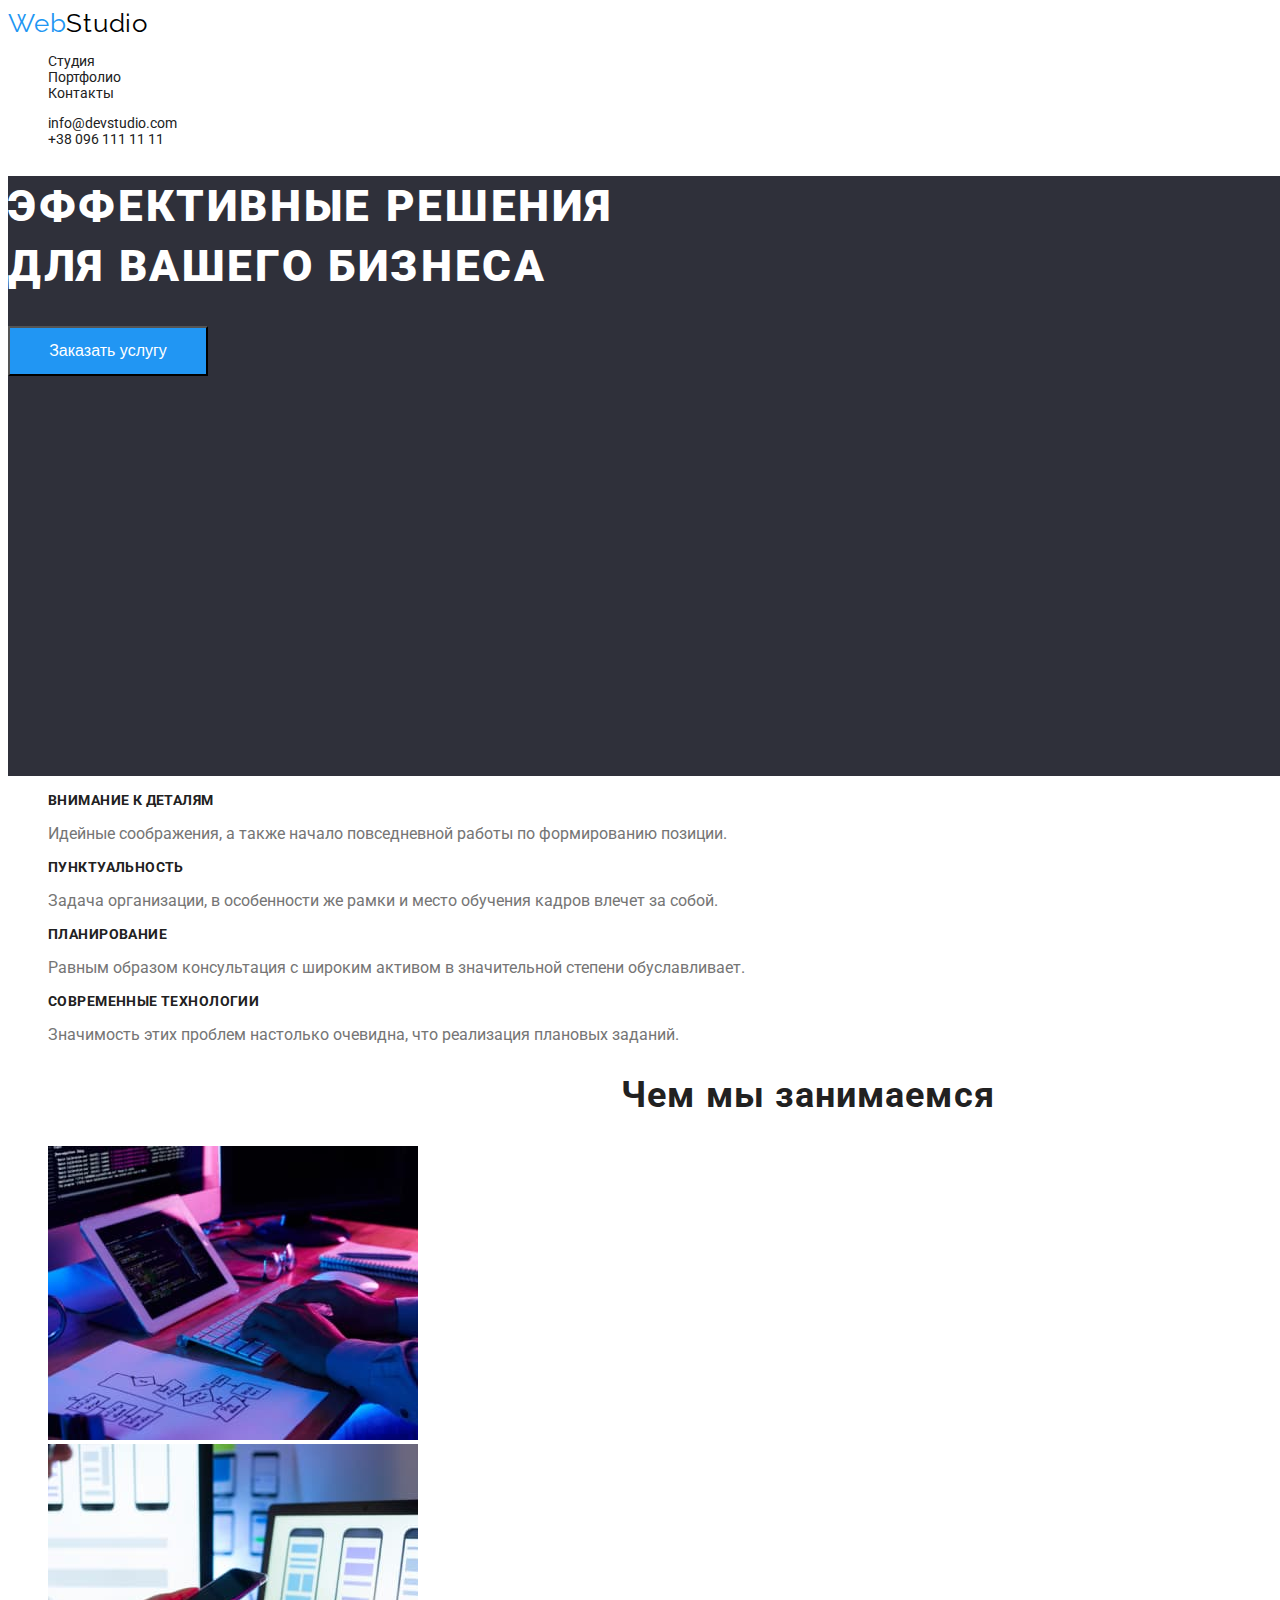
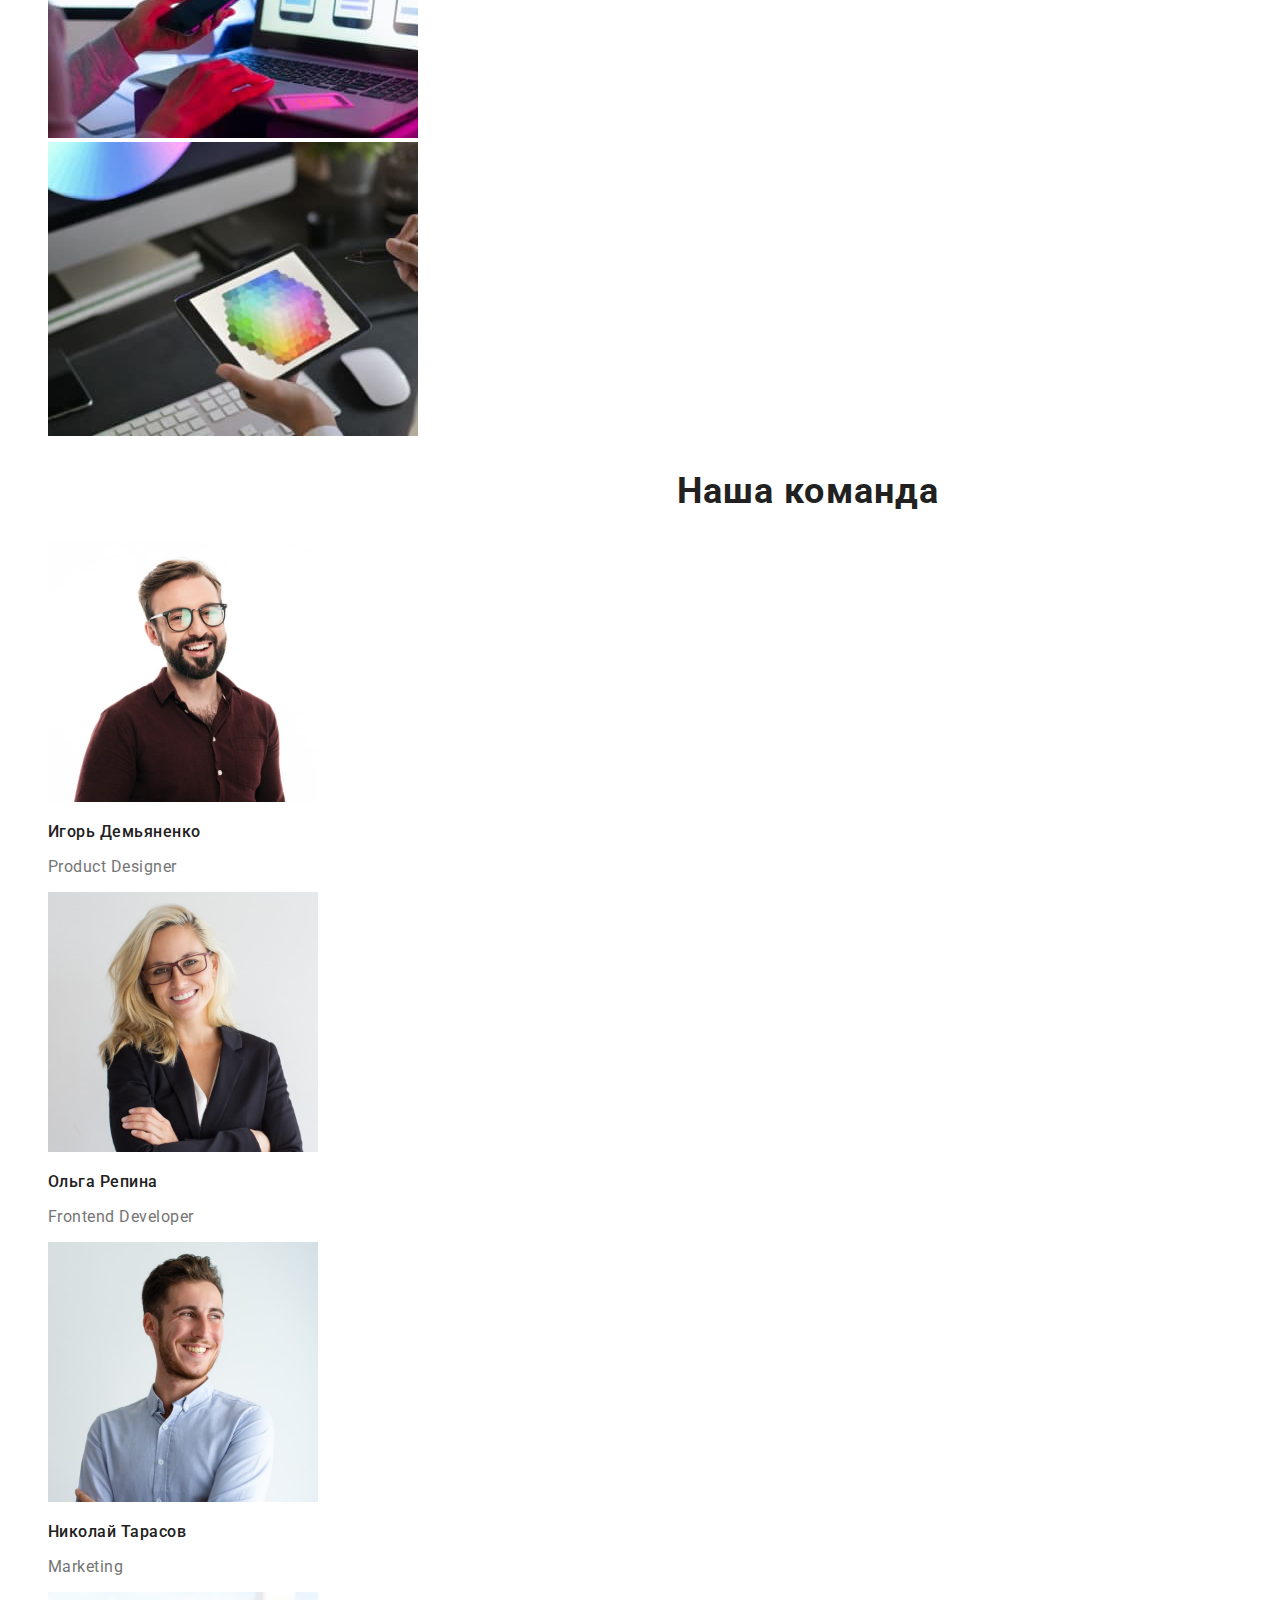
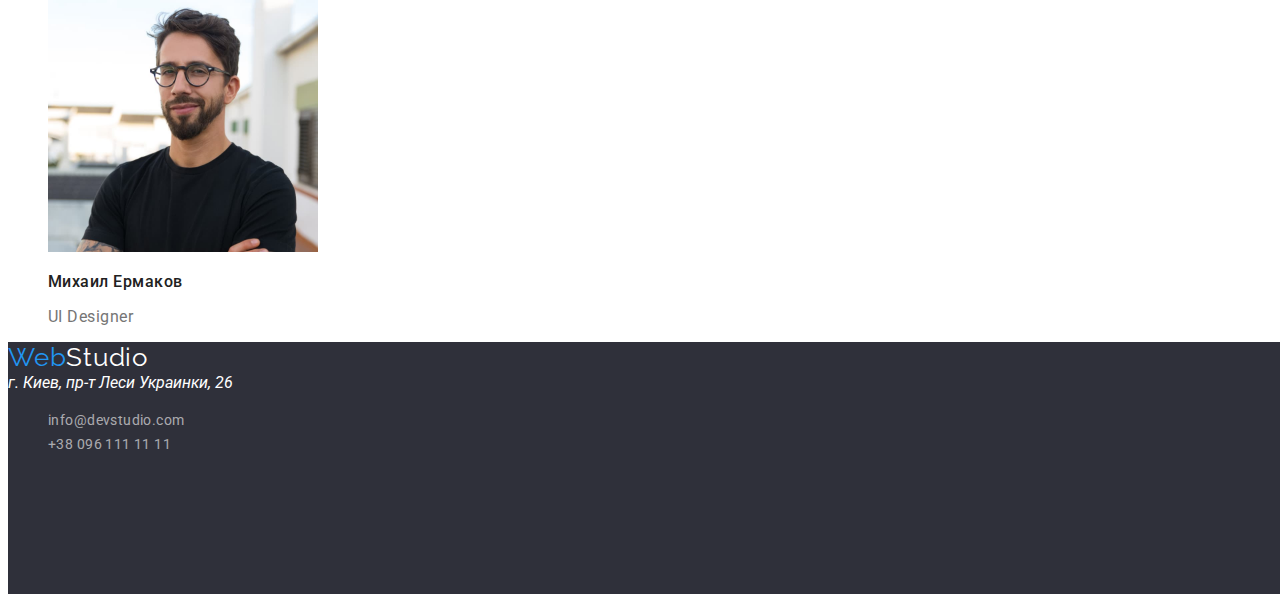
==== index.html @ b2bcc394 "добавляет (пытается) стили для index.html" ====
<!DOCTYPE html>
<html lang="ru">

<head>
    <meta charset="UTF-8">
    <meta http-equiv="X-UA-Compatible" content="IE=edge">
    <meta name="viewport" content="width=device-width, initial-scale=1.0">
    <title>Document</title>
    <link rel="stylesheet" href="./css/style.css">
    <link rel="preconnect" href="https://fonts.gstatic.com"> <!-- автоматически с https://fonts.google.com/, для оптимизации загрузки шрифта  Спросить у ментора надо ли оставлять-->
    <link href="https://fonts.googleapis.com/css2?family=Raleway:wght@700&family=Roboto:wght@400;500;700;900&display=swap" rel="stylesheet">
</head>

<body>
    
        <header>
            <div class="navigation">
                <nav class="navigation">
                    <a class="logo" href="./index.html"> <span class="logo-blue">Web</span>Studio</a>
                    <ul class="markers">
                        <li> <a class="links" href="./index.html"> Студия</a></li>
                        <li><a class="links" href="./portfolio.html"> Портфолио</a></li>
                        <li><a class="links" href="#">Контакты</a></li>
                    </ul>
                </nav>

                <ul class="markers">
                    <li><a class="links" href="mailto:info@devstudio.com">info@devstudio.com</a></li>
                    <li><a class="links" href="tel:+380961111111">+38 096 111 11 11</a></li>
                </ul>
            </div>
        </header>
    

    <main>

        <div class="main-section">
            <section>
                <h1 class="main-title">Эффективные решения <br> для вашего бизнеса</h1>
                <button type="button" class="buttons order-button">Заказать услугу</button>
            </section>
        </div>


        <section>
            <h2 class="title-hidden">Наши преимущества</h2>
            <ul class="markers">
                <li>
                    <h3 class="advantag-title">Внимание к деталям</h3>
                    <p class="advantages-section">Идейные соображения, а также начало повседневной работы по формированию позиции.</p>
                </li>
                <li>
                    <h3 class="advantag-title">Пунктуальность</h3>
                    <p class="advantages-section">Задача организации, в особенности же рамки и место обучения кадров влечет за собой.</p>
                </li>
                <li>
                    <h3 class="advantag-title">Планирование</h3>
                    <p class="advantages-section">Равным образом консультация с широким активом в значительной степени обуславливает.</p>
                </li>
                <li>
                    <h3 class="advantag-title">Современные технологии</h3>
                    <p class="advantages-section">Значимость этих проблем настолько очевидна, что реализация плановых заданий.</p>
                </li>
            </ul>
        </section>

        <section>
            <h2 class="title-second">Чем мы занимаемся</h2>
            <ul class="markers">
                <li><a href=""><img src="./images/box-1.jpg" alt="Процесс написания кода" width="370"></a></li>
                <li><a href=""><img src="./images/box-2.jpg" alt="Процесс адаптация под мобильные устройства"
                            width="370"></a></li>
                <li><a href=""><img src="./images/box-3.jpg" alt="Процесс работы с палитрой цветов" width="370"></a>
                </li>
            </ul>
        </section>

        <div class="team-section">
            <section>
                <h2 class="title-second">Наша команда</h2>
                <ul class="markers">
                    <li>
                        <a href=""><img src="./images/team-1.jpg" alt="фотография Игоря" width="270"></a>
                        <h3 class="team-title">Игорь Демьяненко</h3>
                        <p class="position">Product Designer</p>
                    </li>
                    <li>
                        <a href=""><img src="./images/team-2.jpg" alt="фотография Ольги" width="270"></a>
                        <h3 class="team-title">Ольга Репина</h3>
                        <p class="position">Frontend Developer</p>
                    </li>
                    <li>
                        <a href=""><img src="./images/team-3.jpg" alt="фотография Николая" width="270"></a>
                        <h3 class="team-title">Николай Тарасов</h3>
                        <p class="position">Marketing</p>
                    </li>
                    <li>
                        <a href=""><img src="./images/team-4.jpg" alt="фотография Михаила" width="270"></a>
                        <h3 class="team-title">Михаил Ермаков</h3>
                        <p class="position">UI Designer</p>
                    </li>
                </ul>
            </section>
        </div>
    </main>

    
    <footer>
        <div class="footer-section"> 
            <a class="logo logo-footer" href="./index.html"> <span class="logo-blue">Web</span>Studio</a>

            <address>г. Киев, пр-т Леси Украинки, 26</address>

            <ul class="markers">
                <li><a class="links links-footer" href="mailto:info@devstudio.com">info@devstudio.com</a> </li>
                <li><a class="links links-footer" href="tel:+380961111111">+38 096 111 11 11</a></li>
            </ul>
        </div>
    </footer>
    
</body>

</html>
---- css/style.css ----
body {
    font-family: Roboto;
    color: #212121;
    width: 1600px;
}

/*general*/

/*links*/

.links {
    text-decoration: none;
    color: #212121;
}

.links:focus,
.links:hover {
    color: #2196F3;
}

.markers {
    list-style-type:none;
}

/*buttons*/

.buttons {
    cursor: pointer;
    color: #212121;
    background-color: #F5F4FA;;
    font-size: 16px;
    text-align: center;

    height: 38px;
}

.order-button {
    color: #ffffff;
    background-color: #2196F3;
    width: 200px;
    height: 50px;
}

.buttons:focus,
.buttons:hover {
    background-color: #2196F3;
    color: #FFFFFF
}

.title-second {
    font-weight: bold;
    font-size: 36px;
    line-height: 42px;
    text-align: center;
    letter-spacing: 0.03em;
    color: #212121;
}

/* header*/

/* logo */

.logo {
    font-family: Raleway;
    font-size: 26px;
    line-height: 31px;
    letter-spacing: 0.03em;
    color: #000000;
    text-decoration: none;
}

.logo-footer {
       color: #ffffff;
}
    
.logo-blue {
    color: #2196F3;
}

/* navigation */

.navigation {
    font-size: 14px;
}

/* main section */

.main-section {
    background-color: #2F303A;
    width: 1600px;
    height: 600px;
}

.main-title {
    font-weight: 900;
    font-size: 44px;
    line-height: 60px;
    /* text-align: center;*/
    letter-spacing: 0.06em;
    text-transform: uppercase;
    color: #FFFFFF; 
}

/*our advantages*/

.title-hidden {
    display:none;
}

.advantag-title {
    font-weight: bold;
    font-size: 14px;
    line-height: 16px;
    letter-spacing: 0.03em;
    text-transform: uppercase;
    color: #212121;
}
.advantages-section {
    font-size: 16px;
    color: #757575;
}
      
/*team*/

/*
.team-section {
    width: 1600px;
    height: 648px;
    background-color: #F5F4FA;
}
*/

.team-title {
    font-style: normal;
    font-weight: 500;
    font-size: 16px;
    line-height: 19px;
    /* text-align: center;*/
    letter-spacing: 0.03em;
    color: #212121;
}

.position {
    font-style: normal;
    font-weight: normal;
    font-size: 16px;
    line-height: 19px;
        
    /*text-align: center;*/
    letter-spacing: 0.03em;
    
    color: #757575;
}


/* footer */

.footer-section {
    background-color:#2F303A;
    color: #ffffff;
    
    width: 1600px;
    height: 252px;
}


.links-footer {
    font-style: normal;
    font-weight: normal;
    font-size: 14px;
    line-height: 24px;
    letter-spacing: 0.03em;
    
    color: rgba(255, 255, 255, 0.6);
}


/* .description {} */
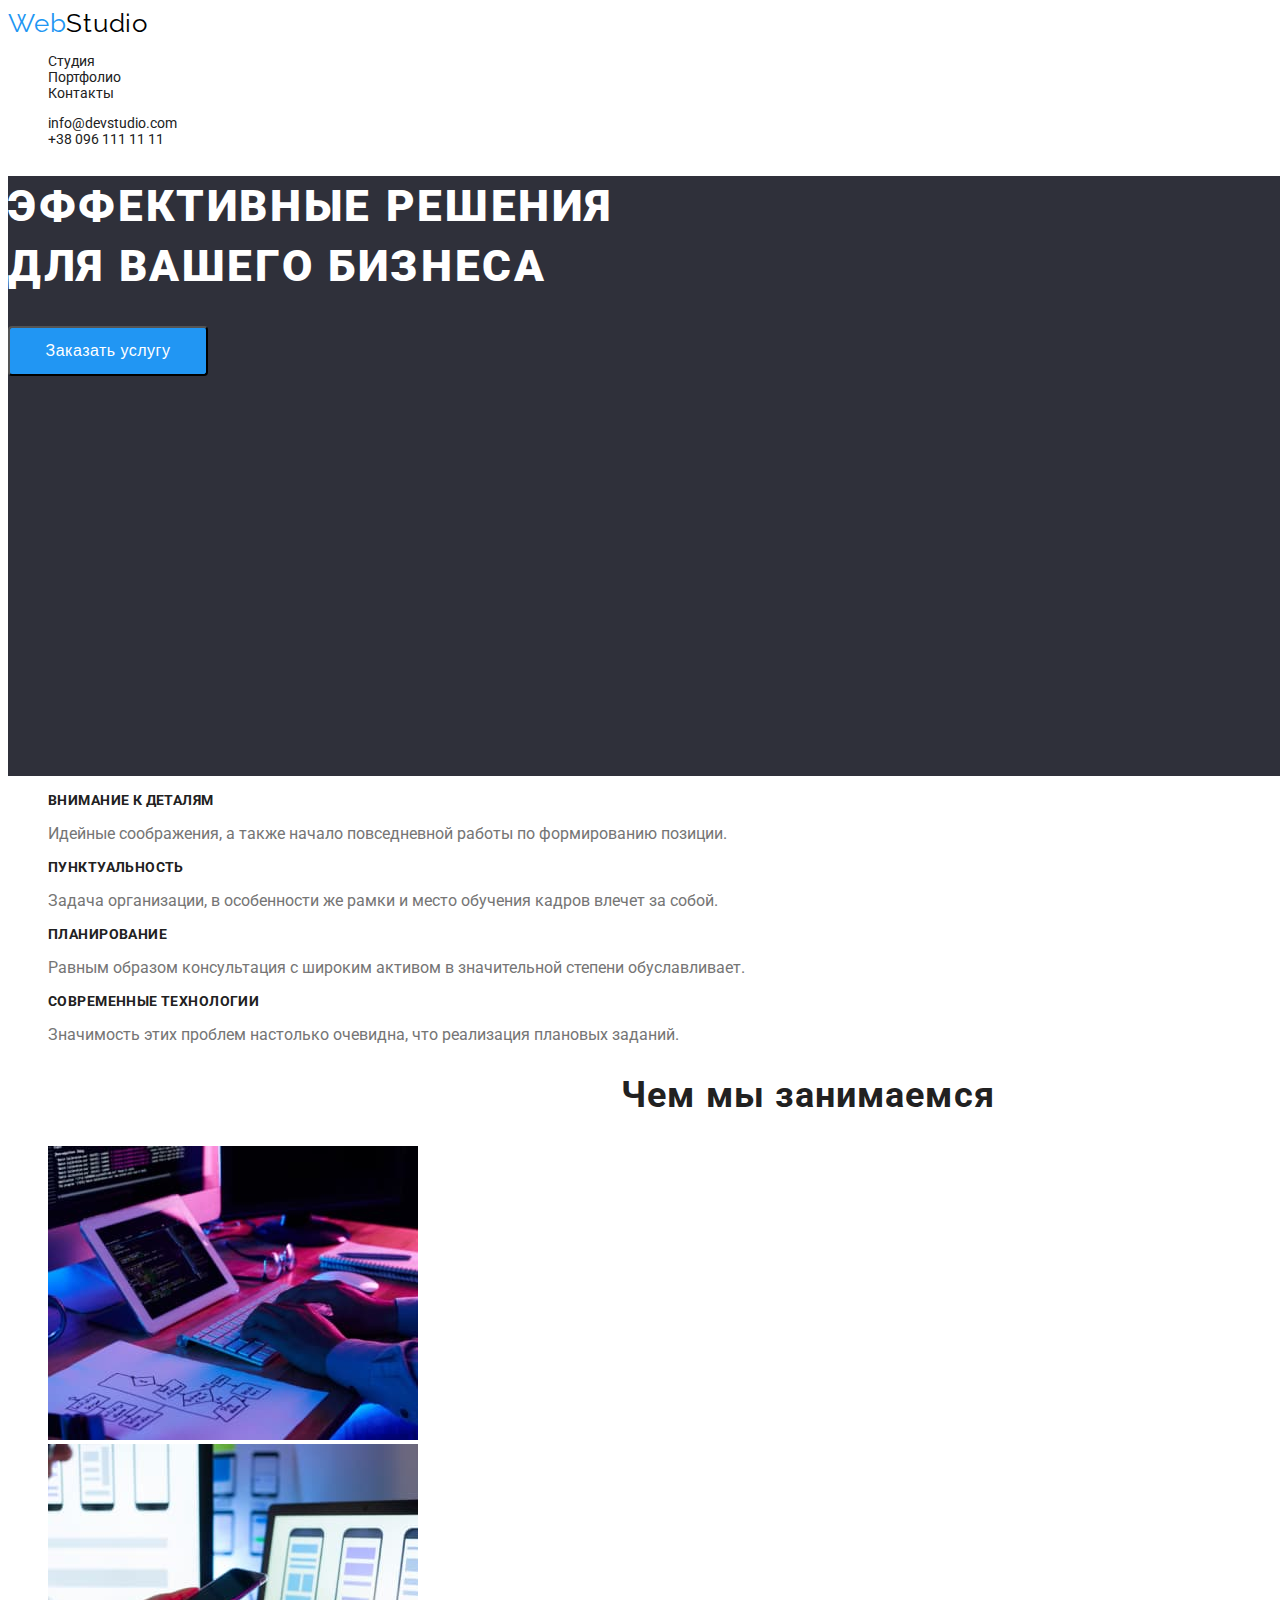
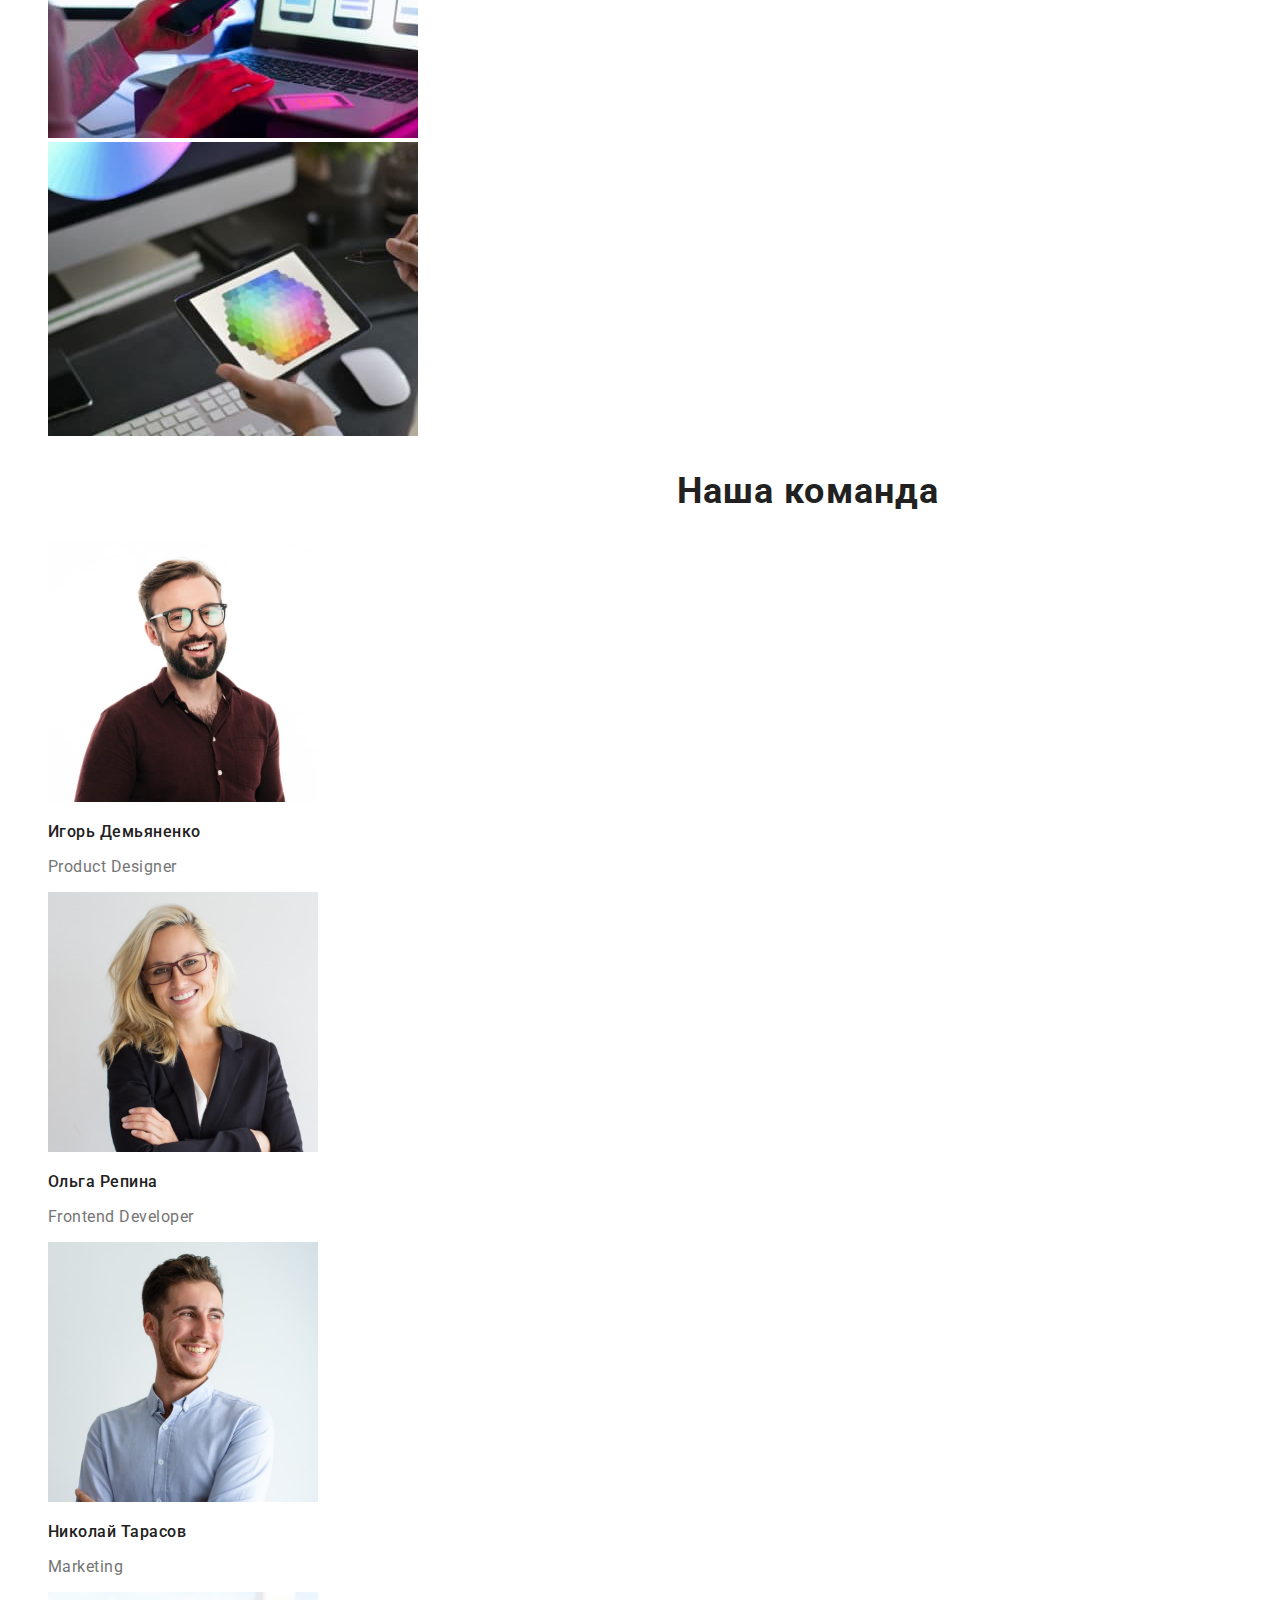
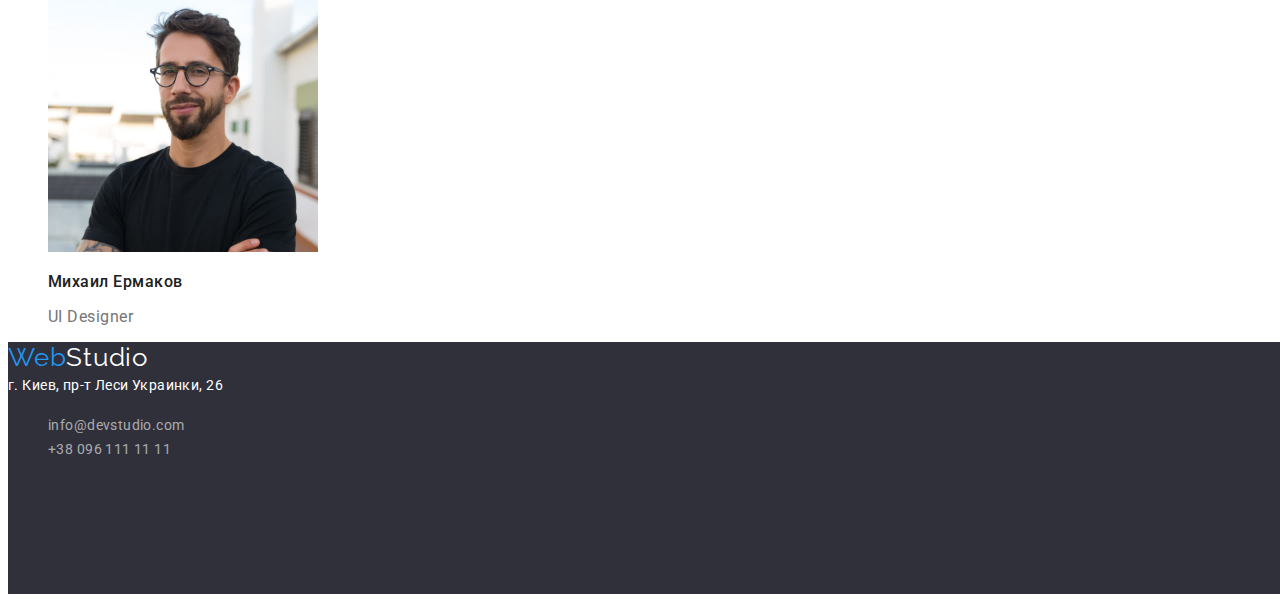
==== commit 5c629ed8: "добавляет стили  к index  и portfolio" ====
--- a/index.html
+++ b/index.html
@@ -15,7 +15,7 @@
     
         <header>
             <div class="navigation">
-                <nav class="navigation">
+                <nav>
                     <a class="logo" href="./index.html"> <span class="logo-blue">Web</span>Studio</a>
                     <ul class="markers">
                         <li> <a class="links" href="./index.html"> Студия</a></li>
@@ -31,12 +31,10 @@
             </div>
         </header>
     
-
     <main>
-
         <div class="main-section">
             <section>
-                <h1 class="main-title">Эффективные решения <br> для вашего бизнеса</h1>
+                <h1 class="main-title">Эффективные решения<br>для вашего бизнеса</h1>
                 <button type="button" class="buttons order-button">Заказать услугу</button>
             </section>
         </div>
@@ -67,11 +65,9 @@
         <section>
             <h2 class="title-second">Чем мы занимаемся</h2>
             <ul class="markers">
-                <li><a href=""><img src="./images/box-1.jpg" alt="Процесс написания кода" width="370"></a></li>
-                <li><a href=""><img src="./images/box-2.jpg" alt="Процесс адаптация под мобильные устройства"
-                            width="370"></a></li>
-                <li><a href=""><img src="./images/box-3.jpg" alt="Процесс работы с палитрой цветов" width="370"></a>
-                </li>
+                <li><img src="./images/box-1.jpg" alt="Процесс написания кода" width="370" height="294"></li>
+                <li><img src="./images/box-2.jpg" alt="Процесс адаптация под мобильные устройства" width="370" height="294"></li>
+                <li><img src="./images/box-3.jpg" alt="Процесс работы с палитрой цветов" width="370" height="294"></li>
             </ul>
         </section>
 
@@ -80,24 +76,24 @@
                 <h2 class="title-second">Наша команда</h2>
                 <ul class="markers">
                     <li>
-                        <a href=""><img src="./images/team-1.jpg" alt="фотография Игоря" width="270"></a>
+                        <img src="./images/team-1.jpg" alt="фотография Игоря" width="270" height="260">
                         <h3 class="team-title">Игорь Демьяненко</h3>
-                        <p class="position">Product Designer</p>
+                        <p class="position" lang="en">Product Designer</p>
                     </li>
                     <li>
-                        <a href=""><img src="./images/team-2.jpg" alt="фотография Ольги" width="270"></a>
+                        <img src="./images/team-2.jpg" alt="фотография Ольги" width="270" height="260">
                         <h3 class="team-title">Ольга Репина</h3>
-                        <p class="position">Frontend Developer</p>
+                        <p class="position" lang="en">Frontend Developer</p>
                     </li>
                     <li>
-                        <a href=""><img src="./images/team-3.jpg" alt="фотография Николая" width="270"></a>
+                        <img src="./images/team-3.jpg" alt="фотография Николая" width="270" height="260">
                         <h3 class="team-title">Николай Тарасов</h3>
-                        <p class="position">Marketing</p>
+                        <p class="position" lang="en">Marketing</p>
                     </li>
                     <li>
-                        <a href=""><img src="./images/team-4.jpg" alt="фотография Михаила" width="270"></a>
+                        <img src="./images/team-4.jpg" alt="фотография Михаила" width="270" height="260">
                         <h3 class="team-title">Михаил Ермаков</h3>
-                        <p class="position">UI Designer</p>
+                        <p class="position" lang="en">UI Designer</p>
                     </li>
                 </ul>
             </section>
@@ -108,9 +104,7 @@
     <footer>
         <div class="footer-section"> 
             <a class="logo logo-footer" href="./index.html"> <span class="logo-blue">Web</span>Studio</a>
-
-            <address>г. Киев, пр-т Леси Украинки, 26</address>
-
+            <address class="address">г. Киев, пр-т Леси Украинки, 26</address>
             <ul class="markers">
                 <li><a class="links links-footer" href="mailto:info@devstudio.com">info@devstudio.com</a> </li>
                 <li><a class="links links-footer" href="tel:+380961111111">+38 096 111 11 11</a></li>
@@ -119,5 +113,4 @@
     </footer>
     
 </body>
-
 </html>--- a/css/style.css
+++ b/css/style.css
@@ -28,10 +28,13 @@
     cursor: pointer;
     color: #212121;
     background-color: #F5F4FA;;
+    font-style: normal;
+    font-weight: 500;
     font-size: 16px;
     text-align: center;
-
+    letter-spacing: 0.03em;
     height: 38px;
+    border-radius: 4px;
 }
 
 .order-button {
@@ -152,7 +155,6 @@
     color: #757575;
 }
 
-
 /* footer */
 
 .footer-section {
@@ -163,7 +165,6 @@
     height: 252px;
 }
 
-
 .links-footer {
     font-style: normal;
     font-weight: normal;
@@ -174,8 +175,47 @@
     color: rgba(255, 255, 255, 0.6);
 }
 
-
+.address{
+    font-style: normal;
+    font-weight: normal;
+    font-size: 14px;
+    line-height: 24px;
+    letter-spacing: 0.03em;
+    color: #FFFFFF;
+}
 /* .description {} */
 
+/*portfolio*/
+
+/*filters-section*/
+
+.filters-section {
+    
+}
+
+/*work section*/
+
+.works-section {
+
+}
+
+.works-title {
+    font-style: normal;
+    font-weight: bold;
+    font-size: 18px;
+    line-height: 36px;
+    letter-spacing: 0.06em;
+    color: #212121;
+}
+
+.works-description {
+    font-style: normal;
+    font-weight: normal;
+    font-size: 16px;
+    line-height: 30px; 
+    letter-spacing: 0.03em;
+    color: #757575;
+}
+
 
     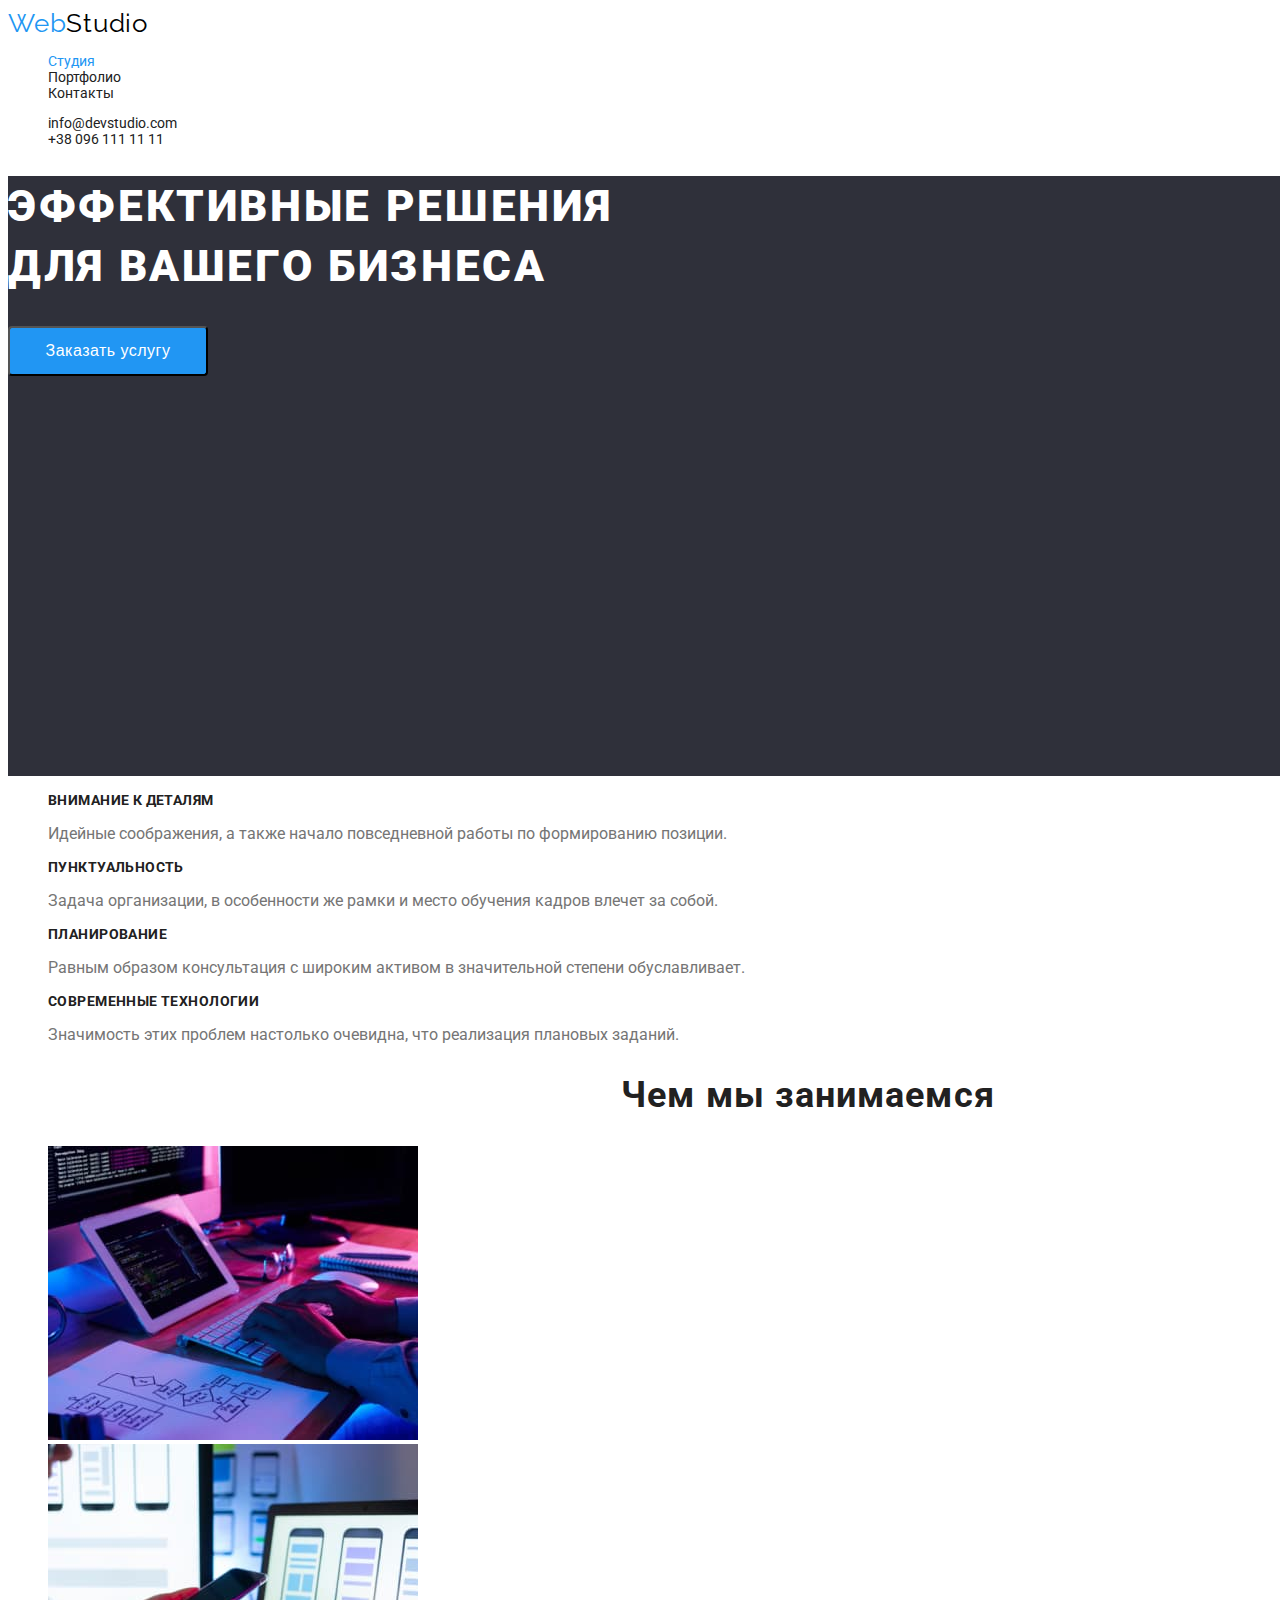
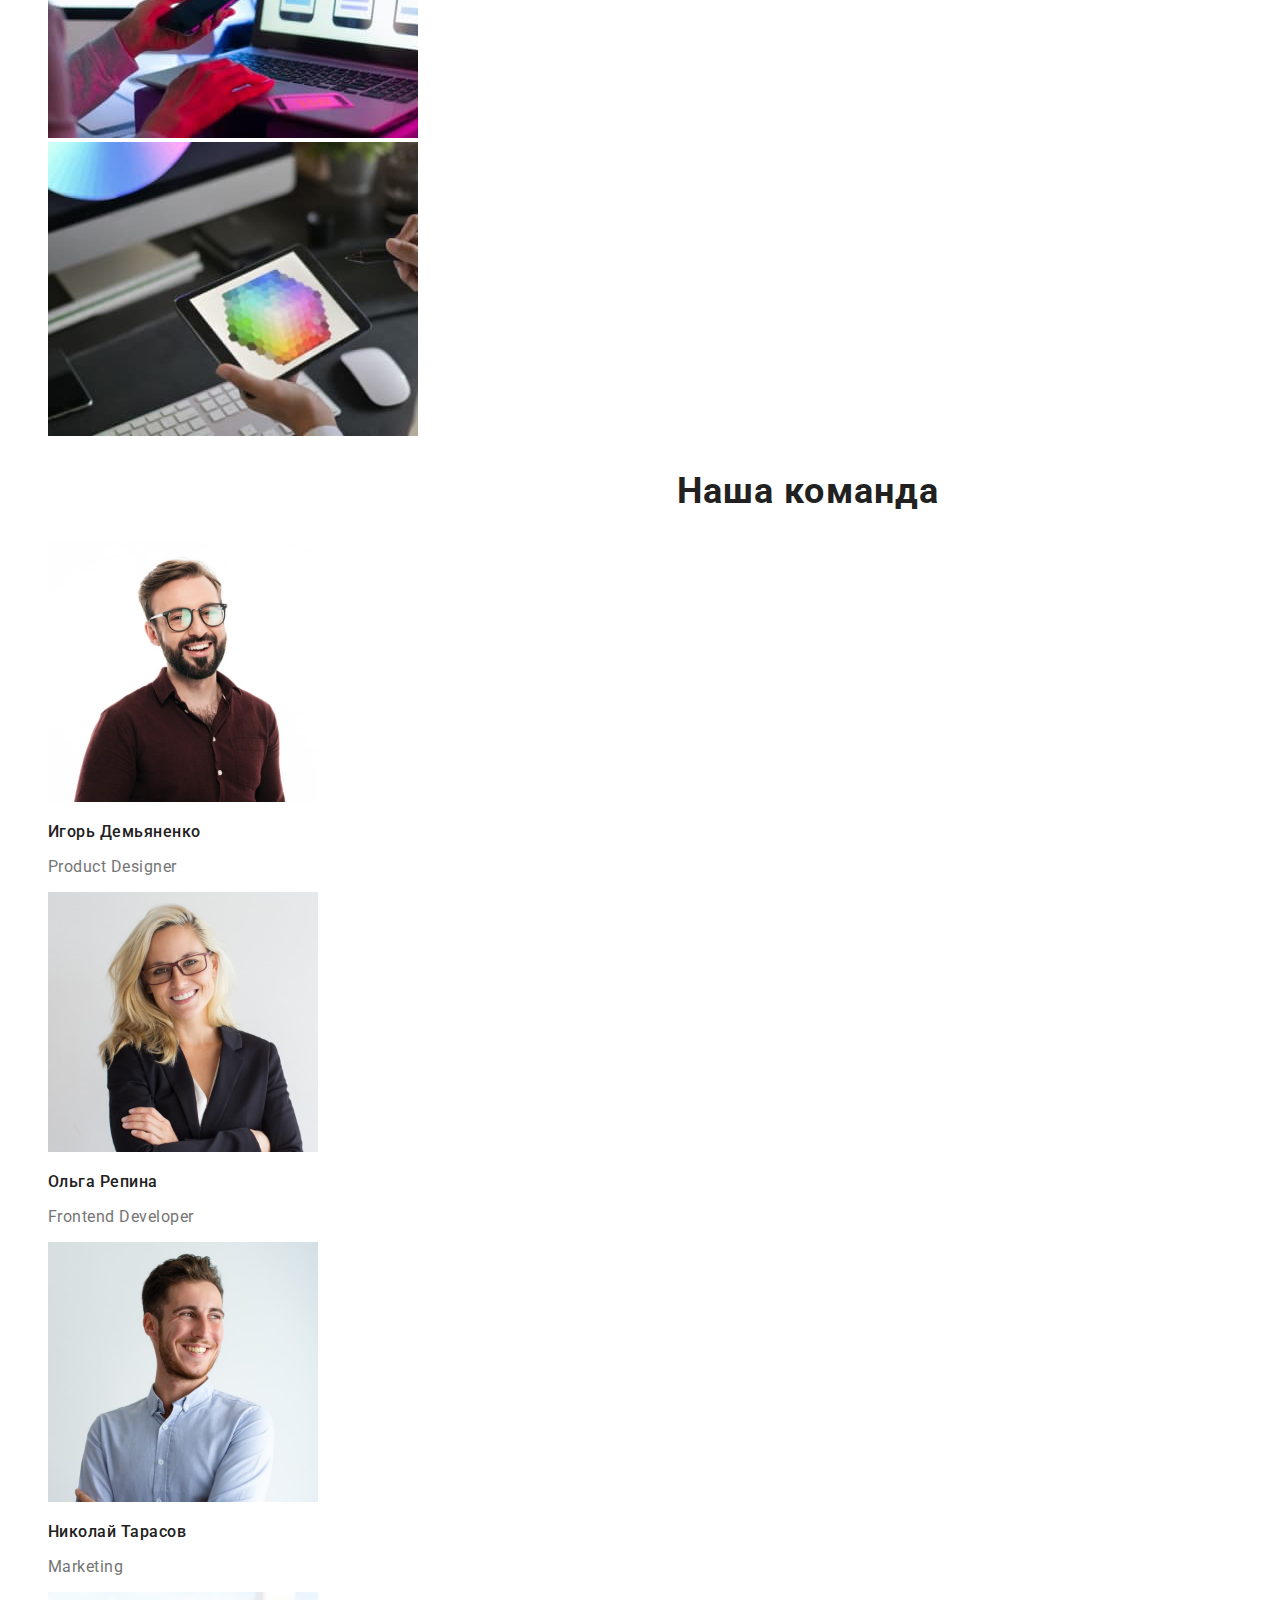
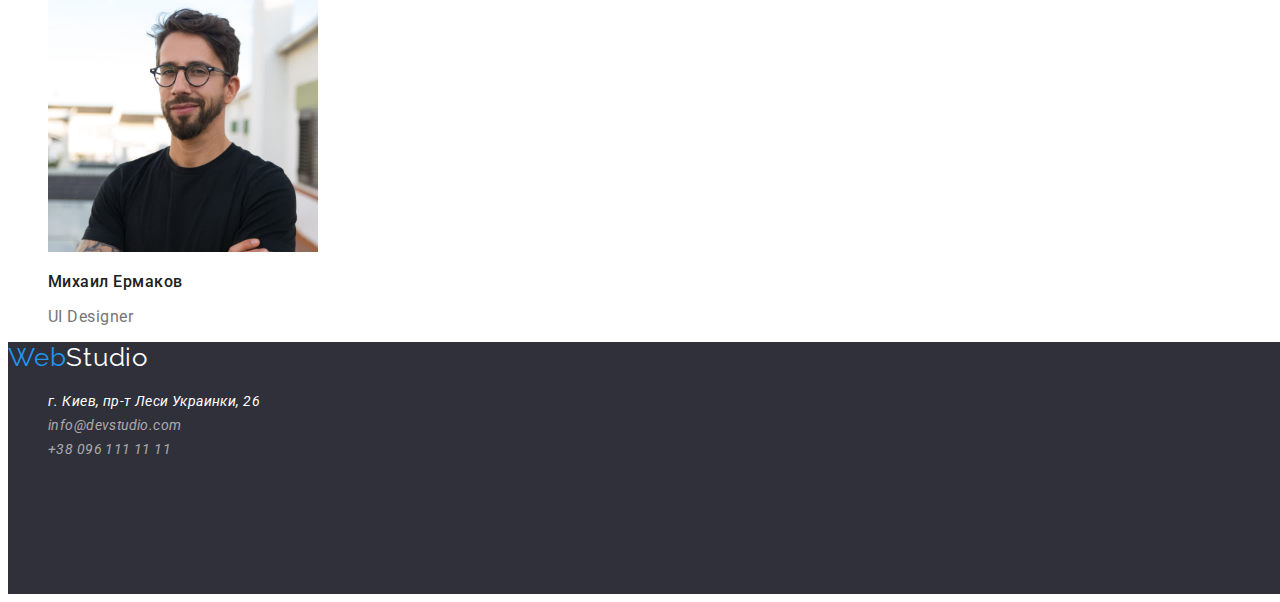
==== commit 04c2b291: "Изменяет footer, исправляет неточности" ====
--- a/index.html
+++ b/index.html
@@ -18,7 +18,7 @@
                 <nav>
                     <a class="logo" href="./index.html"> <span class="logo-blue">Web</span>Studio</a>
                     <ul class="markers">
-                        <li> <a class="links" href="./index.html"> Студия</a></li>
+                        <li> <a class="links special-links" href="./index.html"> Студия</a></li>
                         <li><a class="links" href="./portfolio.html"> Портфолио</a></li>
                         <li><a class="links" href="#">Контакты</a></li>
                     </ul>
@@ -104,11 +104,13 @@
     <footer>
         <div class="footer-section"> 
             <a class="logo logo-footer" href="./index.html"> <span class="logo-blue">Web</span>Studio</a>
-            <address class="address">г. Киев, пр-т Леси Украинки, 26</address>
-            <ul class="markers">
-                <li><a class="links links-footer" href="mailto:info@devstudio.com">info@devstudio.com</a> </li>
-                <li><a class="links links-footer" href="tel:+380961111111">+38 096 111 11 11</a></li>
-            </ul>
+            <address>
+                <ul class="markers">
+                    <li><a class="links address" href="https://goo.gl/maps/96PufuZdgSu5sorj6" target="blank" rel="nofollow noreferrer">г. Киев, пр-т Леси Украинки, 26</a></li>
+                    <li><a class="links links-footer" href="mailto:info@devstudio.com">info@devstudio.com</a> </li>
+                    <li><a class="links links-footer" href="tel:+380961111111">+38 096 111 11 11</a></li>
+                </ul>
+            </address>
         </div>
     </footer>
     
--- a/css/style.css
+++ b/css/style.css
@@ -11,6 +11,10 @@
 .links {
     text-decoration: none;
     color: #212121;
+}
+
+.special-links {
+    color: #2196F3;
 }
 
 .links:focus,
@@ -28,7 +32,6 @@
     cursor: pointer;
     color: #212121;
     background-color: #F5F4FA;;
-    font-style: normal;
     font-weight: 500;
     font-size: 16px;
     text-align: center;
@@ -51,7 +54,6 @@
 }
 
 .title-second {
-    font-weight: bold;
     font-size: 36px;
     line-height: 42px;
     text-align: center;
@@ -134,7 +136,6 @@
 */
 
 .team-title {
-    font-style: normal;
     font-weight: 500;
     font-size: 16px;
     line-height: 19px;
@@ -144,14 +145,10 @@
 }
 
 .position {
-    font-style: normal;
-    font-weight: normal;
     font-size: 16px;
     line-height: 19px;
-        
     /*text-align: center;*/
     letter-spacing: 0.03em;
-    
     color: #757575;
 }
 
@@ -166,18 +163,13 @@
 }
 
 .links-footer {
-    font-style: normal;
-    font-weight: normal;
     font-size: 14px;
     line-height: 24px;
     letter-spacing: 0.03em;
-    
     color: rgba(255, 255, 255, 0.6);
 }
 
 .address{
-    font-style: normal;
-    font-weight: normal;
     font-size: 14px;
     line-height: 24px;
     letter-spacing: 0.03em;
@@ -190,7 +182,7 @@
 /*filters-section*/
 
 .filters-section {
-    
+
 }
 
 /*work section*/
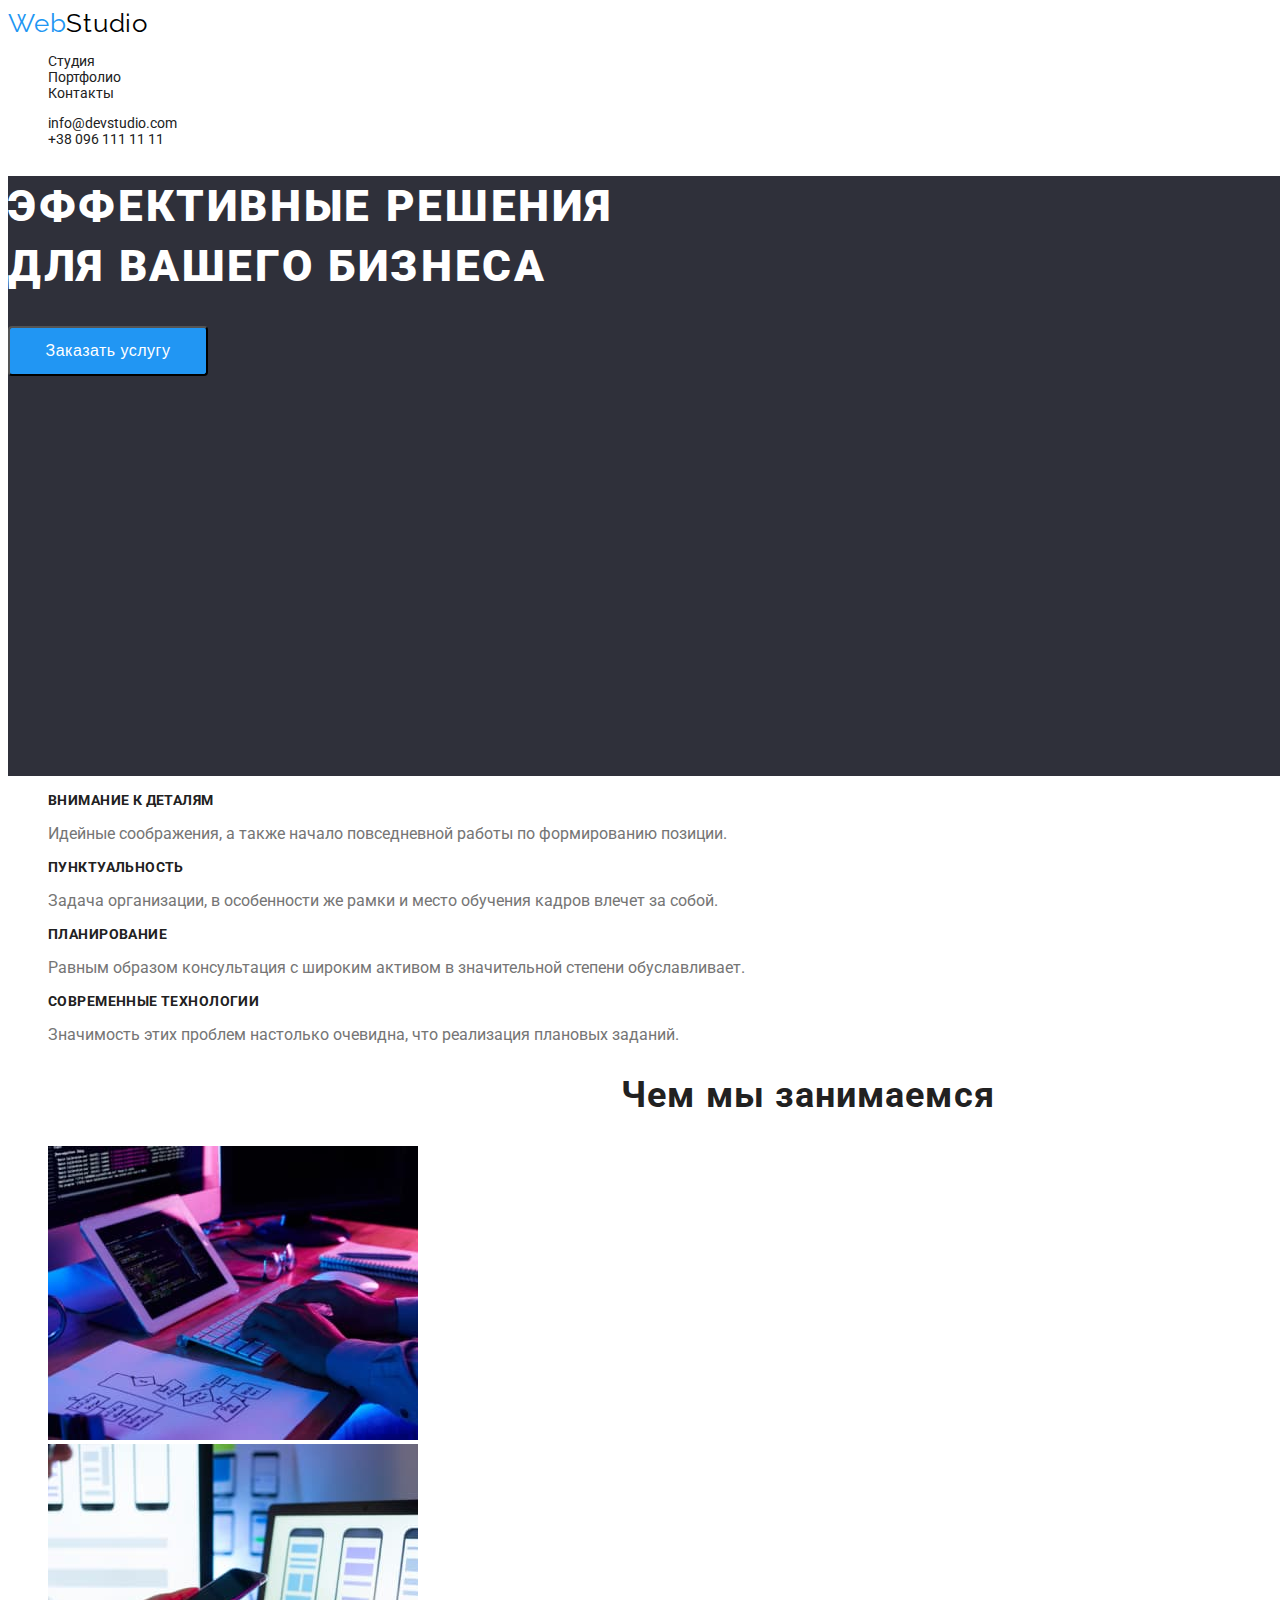
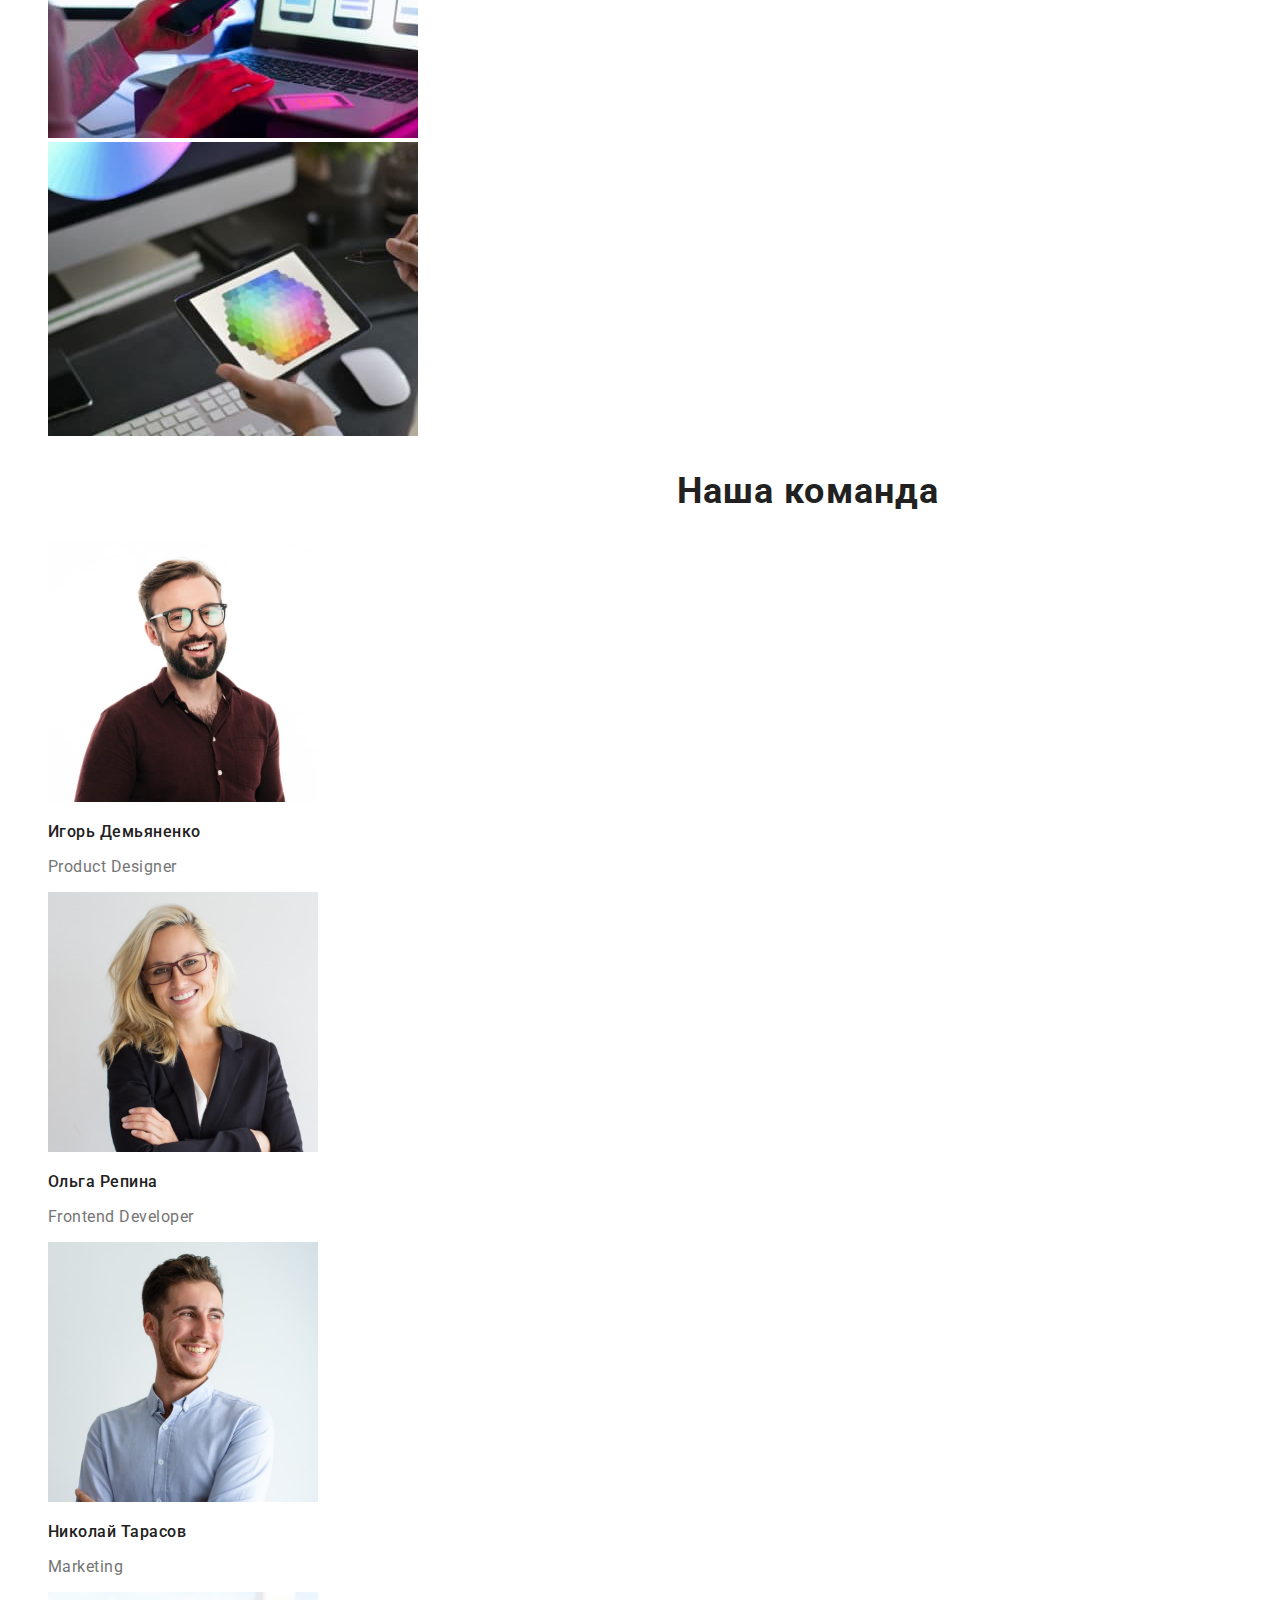
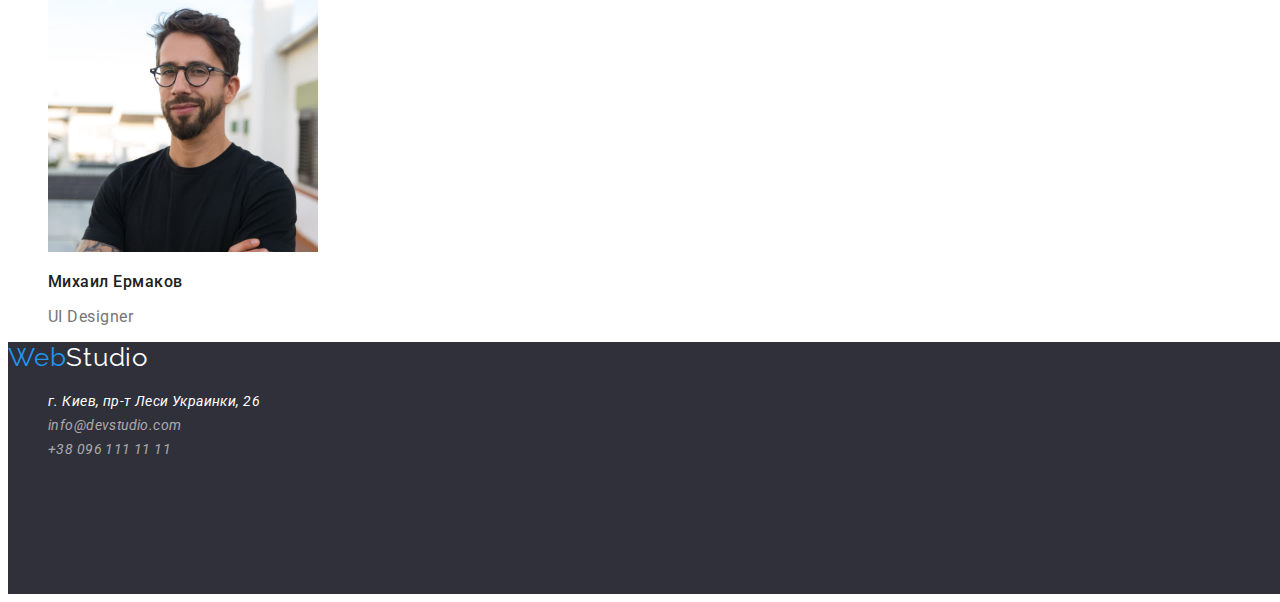
==== commit 69880d3c: "Изменяет имена и расположение всех изображений" ====
--- a/index.html
+++ b/index.html
@@ -5,20 +5,22 @@
     <meta charset="UTF-8">
     <meta http-equiv="X-UA-Compatible" content="IE=edge">
     <meta name="viewport" content="width=device-width, initial-scale=1.0">
-    <title>Document</title>
+    <title>WebStudio</title>
     <link rel="stylesheet" href="./css/style.css">
-    <link rel="preconnect" href="https://fonts.gstatic.com"> <!-- автоматически с https://fonts.google.com/, для оптимизации загрузки шрифта  Спросить у ментора надо ли оставлять-->
+    <link rel="preconnect" href="https://fonts.gstatic.com">
     <link href="https://fonts.googleapis.com/css2?family=Raleway:wght@700&family=Roboto:wght@400;500;700;900&display=swap" rel="stylesheet">
 </head>
 
 <body>
+
+    <!--header-->
     
         <header>
             <div class="navigation">
                 <nav>
                     <a class="logo" href="./index.html"> <span class="logo-blue">Web</span>Studio</a>
                     <ul class="markers">
-                        <li> <a class="links special-links" href="./index.html"> Студия</a></li>
+                        <li> <a class="links" href="./index.html"> Студия</a></li>
                         <li><a class="links" href="./portfolio.html"> Портфолио</a></li>
                         <li><a class="links" href="#">Контакты</a></li>
                     </ul>
@@ -32,13 +34,17 @@
         </header>
     
     <main>
-        <div class="main-section">
+
+        <!--heroes-section-->
+
+        <div class="heroes-section">
             <section>
-                <h1 class="main-title">Эффективные решения<br>для вашего бизнеса</h1>
+                <h1 class="heroes-title">Эффективные решения<br>для вашего бизнеса</h1>
                 <button type="button" class="buttons order-button">Заказать услугу</button>
             </section>
         </div>
 
+        <!--advantages-section-->
 
         <section>
             <h2 class="title-hidden">Наши преимущества</h2>
@@ -62,36 +68,40 @@
             </ul>
         </section>
 
+        <!--work-section-->
+
         <section>
             <h2 class="title-second">Чем мы занимаемся</h2>
             <ul class="markers">
-                <li><img src="./images/box-1.jpg" alt="Процесс написания кода" width="370" height="294"></li>
-                <li><img src="./images/box-2.jpg" alt="Процесс адаптация под мобильные устройства" width="370" height="294"></li>
-                <li><img src="./images/box-3.jpg" alt="Процесс работы с палитрой цветов" width="370" height="294"></li>
+                <li><img src="./images/work/typing.jpg" alt="Процесс написания кода" width="370" height="294"></li>
+                <li><img src="./images/work/mobile.jpg" alt="Процесс адаптация под мобильные устройства" width="370" height="294"></li>
+                <li><img src="./images/work/palette.jpg" alt="Процесс работы с палитрой цветов" width="370" height="294"></li>
             </ul>
         </section>
+
+        <!--team-section-->
 
         <div class="team-section">
             <section>
                 <h2 class="title-second">Наша команда</h2>
                 <ul class="markers">
                     <li>
-                        <img src="./images/team-1.jpg" alt="фотография Игоря" width="270" height="260">
+                        <img src="./images/team/demyanenko.jpg" alt="фотография Игоря Демьяненко" width="270" height="260">
                         <h3 class="team-title">Игорь Демьяненко</h3>
                         <p class="position" lang="en">Product Designer</p>
                     </li>
                     <li>
-                        <img src="./images/team-2.jpg" alt="фотография Ольги" width="270" height="260">
+                        <img src="./images/team/repina.jpg" alt="фотография Ольги Репиной" width="270" height="260">
                         <h3 class="team-title">Ольга Репина</h3>
                         <p class="position" lang="en">Frontend Developer</p>
                     </li>
                     <li>
-                        <img src="./images/team-3.jpg" alt="фотография Николая" width="270" height="260">
+                        <img src="./images/team/tarasov.jpg" alt="фотография Николая Тарасова" width="270" height="260">
                         <h3 class="team-title">Николай Тарасов</h3>
                         <p class="position" lang="en">Marketing</p>
                     </li>
                     <li>
-                        <img src="./images/team-4.jpg" alt="фотография Михаила" width="270" height="260">
+                        <img src="./images/team/ermakov.jpg" alt="фотография Михаила Ермакова" width="270" height="260">
                         <h3 class="team-title">Михаил Ермаков</h3>
                         <p class="position" lang="en">UI Designer</p>
                     </li>
@@ -100,6 +110,7 @@
         </div>
     </main>
 
+    <!--footer-->
     
     <footer>
         <div class="footer-section"> 
--- a/css/style.css
+++ b/css/style.css
@@ -13,9 +13,10 @@
     color: #212121;
 }
 
-.special-links {
+/*.special-links {
     color: #2196F3;
 }
+*/
 
 .links:focus,
 .links:hover {
@@ -88,15 +89,15 @@
     font-size: 14px;
 }
 
-/* main section */
-
-.main-section {
+/* heroes section */
+
+.heroes-section {
     background-color: #2F303A;
     width: 1600px;
     height: 600px;
 }
 
-.main-title {
+.heroes-title {
     font-weight: 900;
     font-size: 44px;
     line-height: 60px;
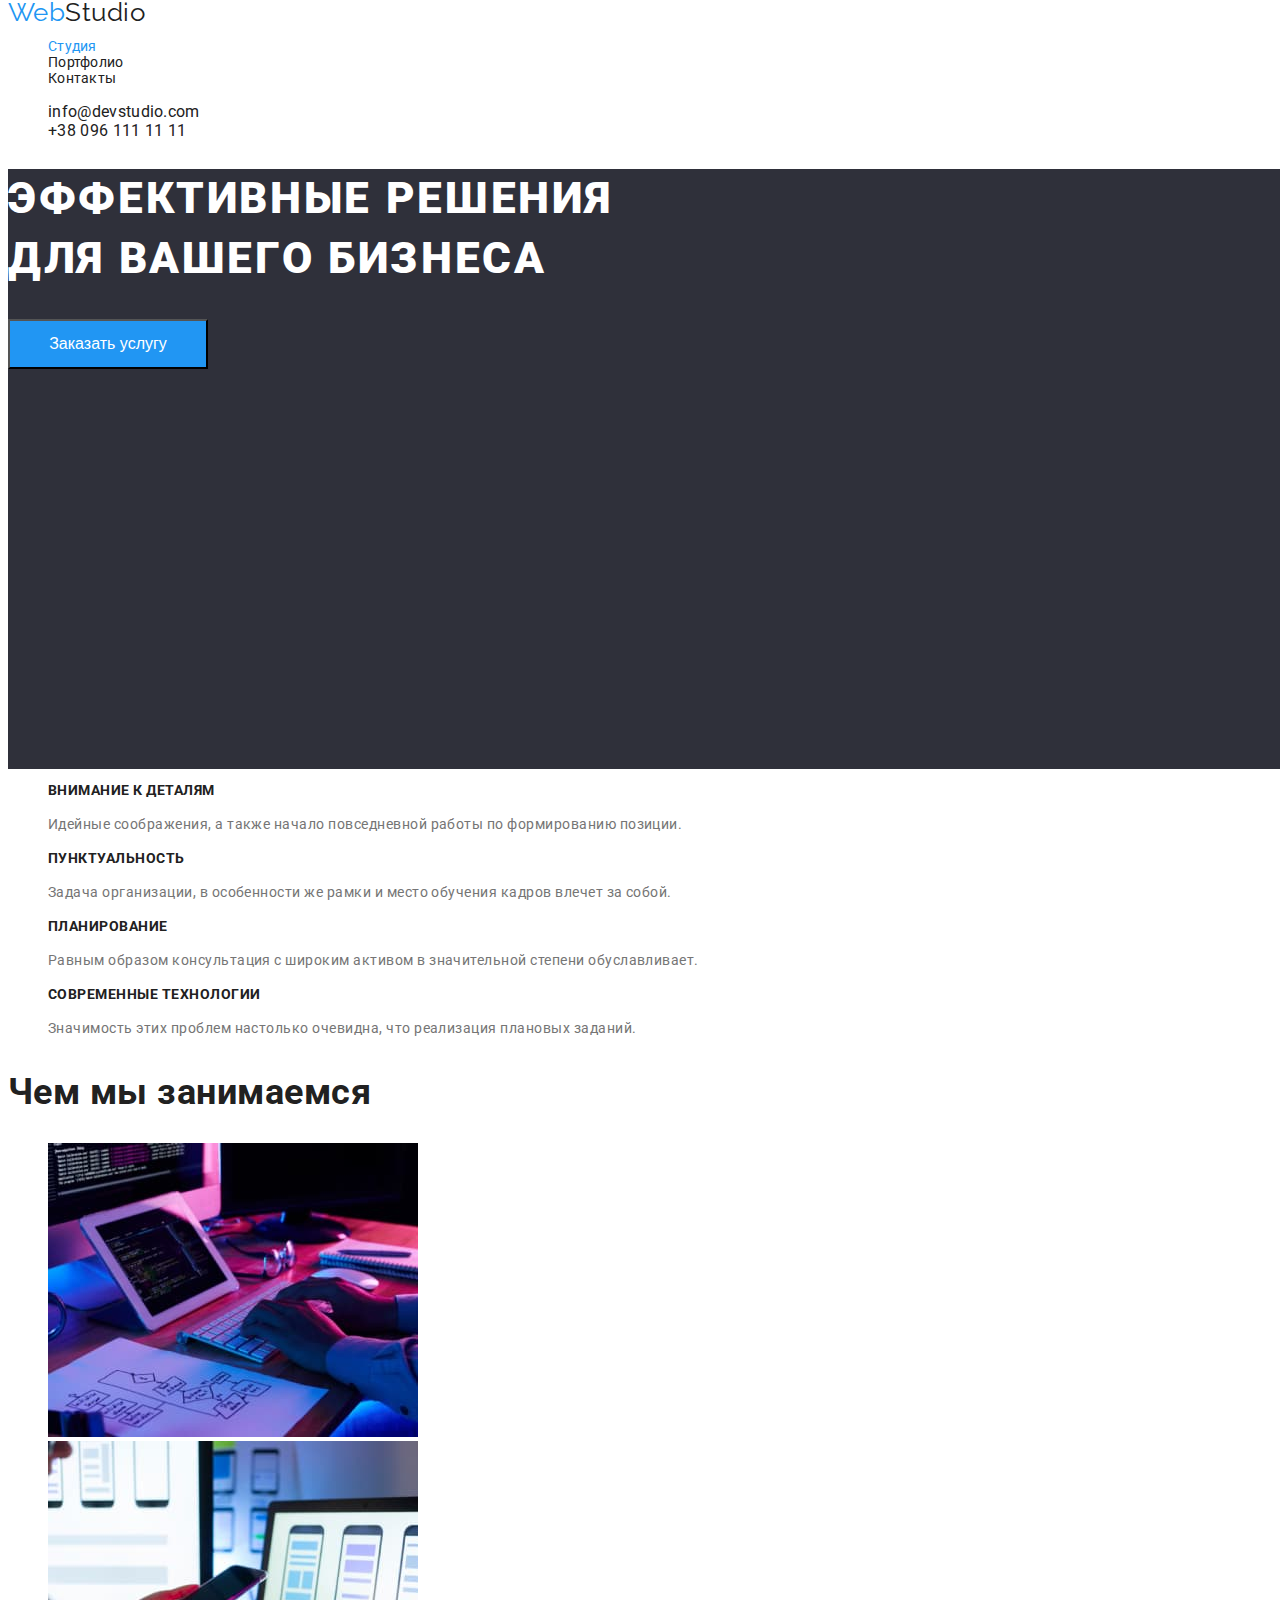
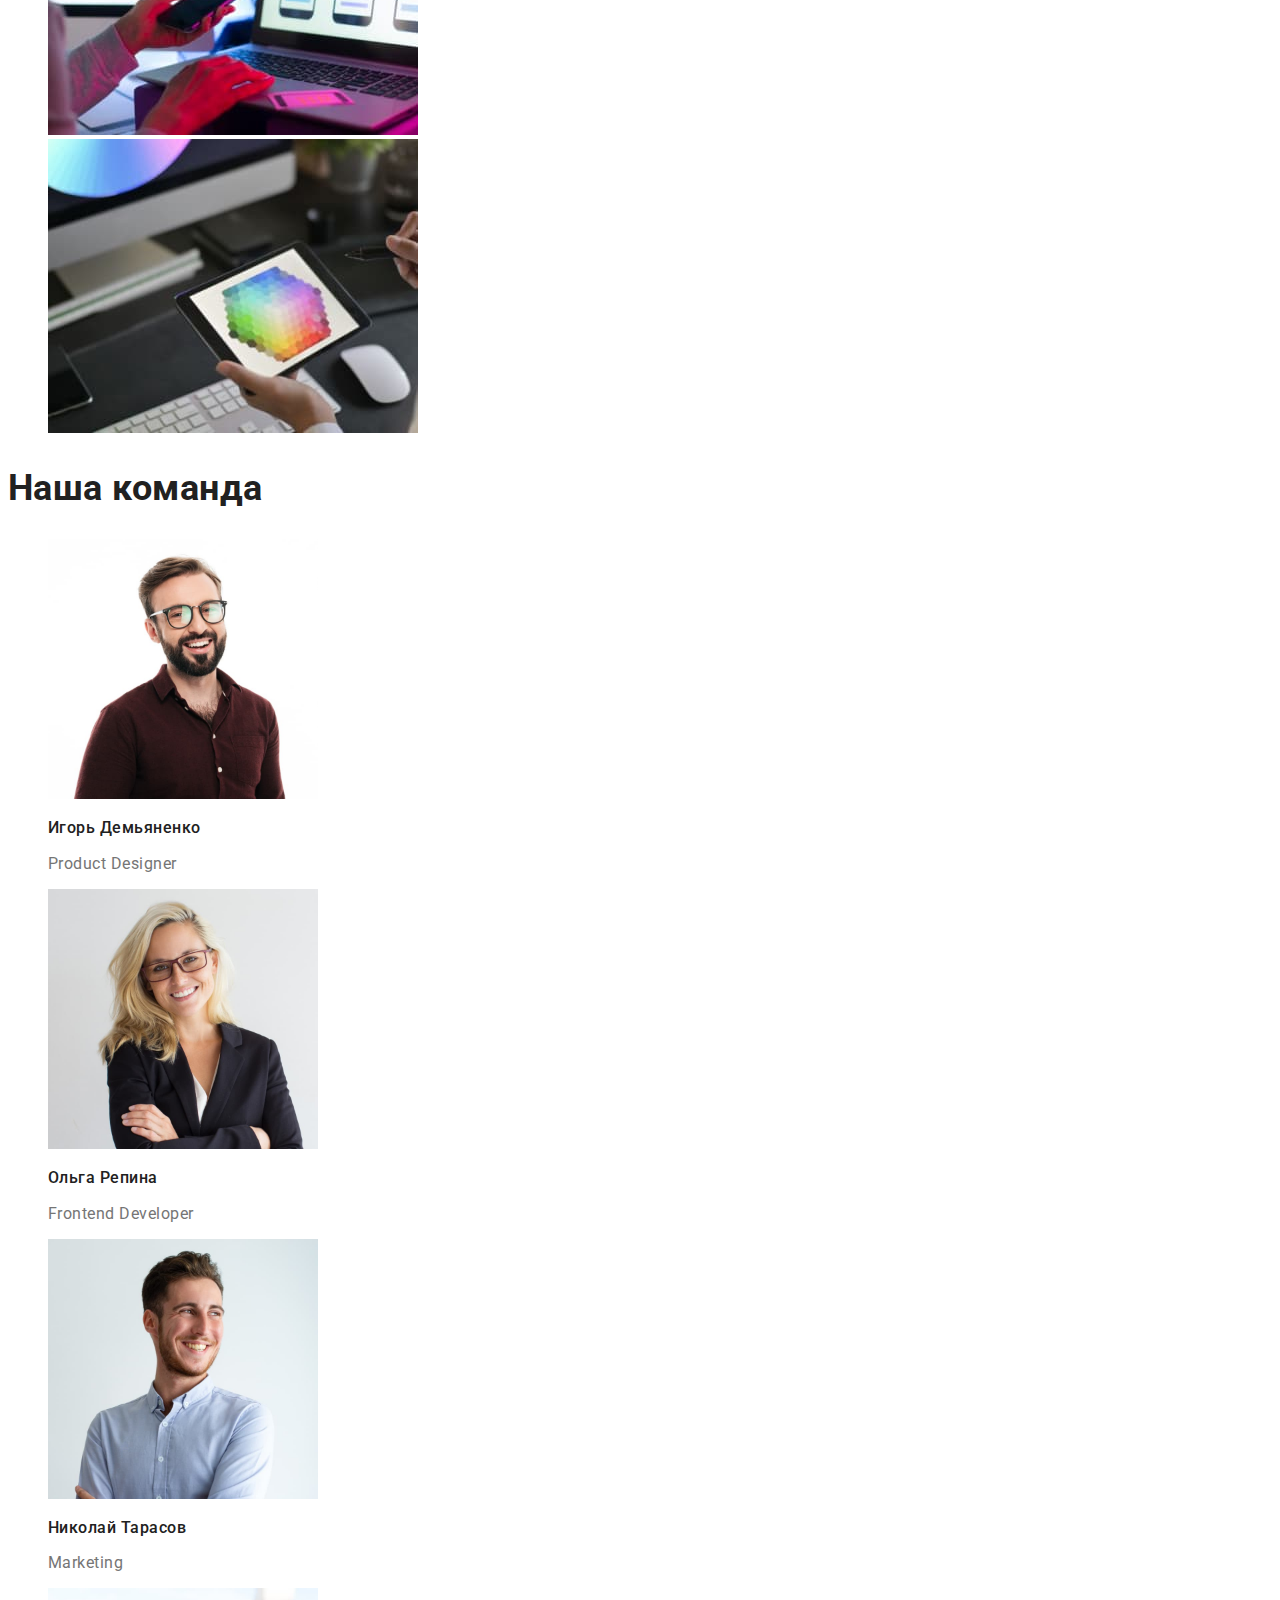
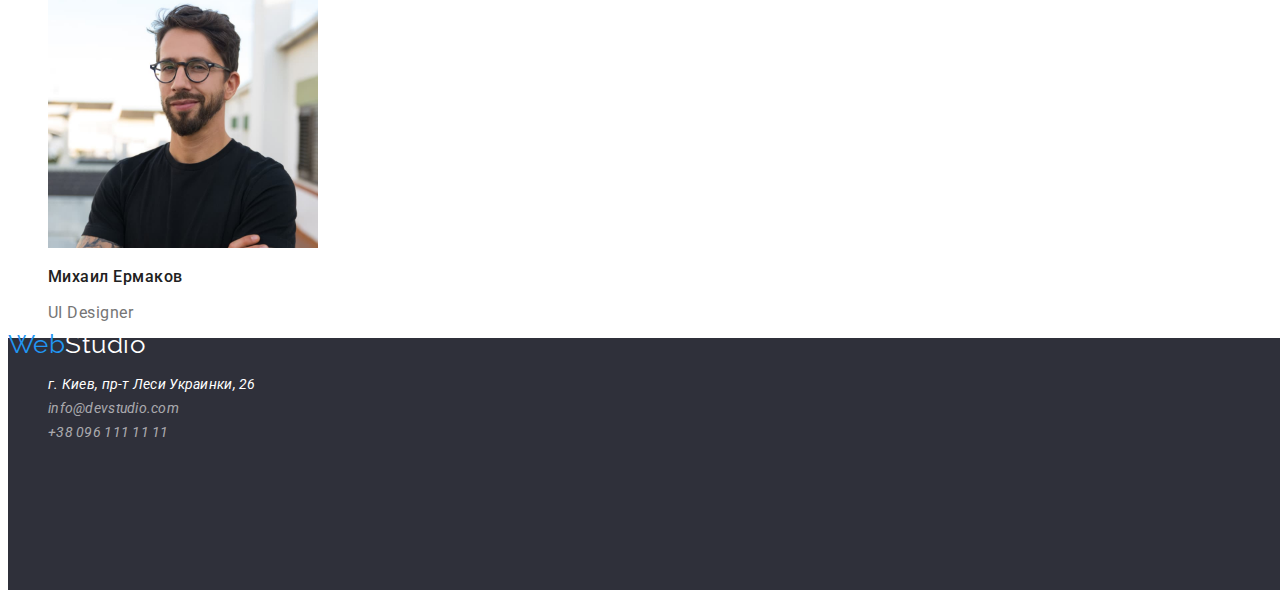
==== commit 4a1d8ab5: "Исправляет стили" ====
--- a/index.html
+++ b/index.html
@@ -15,12 +15,12 @@
 
     <!--header-->
     
-        <header>
-            <div class="navigation">
-                <nav>
-                    <a class="logo" href="./index.html"> <span class="logo-blue">Web</span>Studio</a>
+        <header class="header-section">
+            
+                <nav class="navigation ">
+                    <a class="logo" href="./index.html"> <span class="logo-accent">Web</span>Studio</a>
                     <ul class="markers">
-                        <li> <a class="links" href="./index.html"> Студия</a></li>
+                        <li> <a class="links active-links" href="./index.html"> Студия</a></li>
                         <li><a class="links" href="./portfolio.html"> Портфолио</a></li>
                         <li><a class="links" href="#">Контакты</a></li>
                     </ul>
@@ -30,48 +30,48 @@
                     <li><a class="links" href="mailto:info@devstudio.com">info@devstudio.com</a></li>
                     <li><a class="links" href="tel:+380961111111">+38 096 111 11 11</a></li>
                 </ul>
-            </div>
+            
         </header>
     
     <main>
 
         <!--heroes-section-->
 
-        <div class="heroes-section">
-            <section>
+        <div>
+            <section class="heroes-section sektions">
                 <h1 class="heroes-title">Эффективные решения<br>для вашего бизнеса</h1>
-                <button type="button" class="buttons order-button">Заказать услугу</button>
+                <button type="button" class="buttons heroes-button">Заказать услугу</button>
             </section>
         </div>
 
         <!--advantages-section-->
 
-        <section>
+        <section class="advantages-section">
             <h2 class="title-hidden">Наши преимущества</h2>
             <ul class="markers">
                 <li>
                     <h3 class="advantag-title">Внимание к деталям</h3>
-                    <p class="advantages-section">Идейные соображения, а также начало повседневной работы по формированию позиции.</p>
+                    <p>Идейные соображения, а также начало повседневной работы по формированию позиции.</p>
                 </li>
                 <li>
                     <h3 class="advantag-title">Пунктуальность</h3>
-                    <p class="advantages-section">Задача организации, в особенности же рамки и место обучения кадров влечет за собой.</p>
+                    <p>Задача организации, в особенности же рамки и место обучения кадров влечет за собой.</p>
                 </li>
                 <li>
                     <h3 class="advantag-title">Планирование</h3>
-                    <p class="advantages-section">Равным образом консультация с широким активом в значительной степени обуславливает.</p>
+                    <p>Равным образом консультация с широким активом в значительной степени обуславливает.</p>
                 </li>
                 <li>
                     <h3 class="advantag-title">Современные технологии</h3>
-                    <p class="advantages-section">Значимость этих проблем настолько очевидна, что реализация плановых заданий.</p>
+                    <p>Значимость этих проблем настолько очевидна, что реализация плановых заданий.</p>
                 </li>
             </ul>
         </section>
 
         <!--work-section-->
 
-        <section>
-            <h2 class="title-second">Чем мы занимаемся</h2>
+        <section class="work-section">
+            <h2 class="title-section">Чем мы занимаемся</h2>
             <ul class="markers">
                 <li><img src="./images/work/typing.jpg" alt="Процесс написания кода" width="370" height="294"></li>
                 <li><img src="./images/work/mobile.jpg" alt="Процесс адаптация под мобильные устройства" width="370" height="294"></li>
@@ -83,7 +83,7 @@
 
         <div class="team-section">
             <section>
-                <h2 class="title-second">Наша команда</h2>
+                <h2 class="title-section">Наша команда</h2>
                 <ul class="markers">
                     <li>
                         <img src="./images/team/demyanenko.jpg" alt="фотография Игоря Демьяненко" width="270" height="260">
@@ -114,7 +114,7 @@
     
     <footer>
         <div class="footer-section"> 
-            <a class="logo logo-footer" href="./index.html"> <span class="logo-blue">Web</span>Studio</a>
+            <a class="logo logo-footer" href="./index.html"> <span class="logo-accent">Web</span>Studio</a>
             <address>
                 <ul class="markers">
                     <li><a class="links address" href="https://goo.gl/maps/96PufuZdgSu5sorj6" target="blank" rel="nofollow noreferrer">г. Киев, пр-т Леси Украинки, 26</a></li>
--- a/css/style.css
+++ b/css/style.css
@@ -1,86 +1,88 @@
+:root {
+    --primary-font-color: #757575;
+    --secondary-font-collor: #212121;
+
+    --primary-back-color: #FFFFFF;
+    --secondary-back-color: #2F303A;
+    --accent-color: #2196F3;
+}
+
+
 body {
-    font-family: Roboto;
-    color: #212121;
+    font-family: Roboto, sans-serif;
+    color: var(--primary-font-color);
+    background-color: var(--primary-back-color);
+    
     width: 1600px;
-}
-
-/*general*/
-
+    letter-spacing: 0.03em;
+}
+
+/* common */
 /*links*/
 
 .links {
     text-decoration: none;
-    color: #212121;
-}
-
-/*.special-links {
-    color: #2196F3;
-}
-*/
-
+    color: var(--secondary-font-collor);
+
+    letter-spacing: 0.02em;
+}
+
+.active-links,
 .links:focus,
 .links:hover {
-    color: #2196F3;
-}
-
-.markers {
-    list-style-type:none;
-}
+    color: var(--accent-color);
+}
+
+.markers {  
+    list-style-type: none;
+} 
 
 /*buttons*/
 
 .buttons {
     cursor: pointer;
-    color: #212121;
-    background-color: #F5F4FA;;
-    font-weight: 500;
-    font-size: 16px;
-    text-align: center;
-    letter-spacing: 0.03em;
-    height: 38px;
-    border-radius: 4px;
-}
-
-.order-button {
-    color: #ffffff;
-    background-color: #2196F3;
-    width: 200px;
-    height: 50px;
-}
+
+    background-color: #F5F4FA;
+
+    font-size: 16px;
+ }
 
 .buttons:focus,
 .buttons:hover {
-    background-color: #2196F3;
-    color: #FFFFFF
-}
-
-.title-second {
+    background-color: var(--accent-color);
+    color: var(--primary-back-color)
+}
+
+.title-hidden {
+    display: none;
+}
+
+.title-section {
     font-size: 36px;
-    line-height: 42px;
-    text-align: center;
-    letter-spacing: 0.03em;
-    color: #212121;
+    line-height: 1.17;
+    color: var(--secondary-font-collor);
 }
 
 /* header*/
+
+/*.header-section { }*/
 
 /* logo */
 
 .logo {
     font-family: Raleway;
     font-size: 26px;
-    line-height: 31px;
-    letter-spacing: 0.03em;
-    color: #000000;
+    line-height: 1.19px;
+    color: var(--secondary-font-collor);
     text-decoration: none;
 }
 
-.logo-footer {
-       color: #ffffff;
-}
-    
-.logo-blue {
-    color: #2196F3;
+.logo-accent {
+    color: var(--accent-color);
+}
+
+.footer-section .logo {
+    color: var(--primary-back-color);
 }
 
 /* navigation */
@@ -92,7 +94,7 @@
 /* heroes section */
 
 .heroes-section {
-    background-color: #2F303A;
+    background-color: var(--secondary-back-color);
     width: 1600px;
     height: 600px;
 }
@@ -100,64 +102,59 @@
 .heroes-title {
     font-weight: 900;
     font-size: 44px;
-    line-height: 60px;
-    /* text-align: center;*/
+    line-height: 1.36;
     letter-spacing: 0.06em;
     text-transform: uppercase;
-    color: #FFFFFF; 
-}
-
-/*our advantages*/
-
-.title-hidden {
-    display:none;
-}
+    color: var(--primary-back-color);
+}
+
+.heroes-button {
+    color: var(--primary-back-color);
+    background-color: var(--accent-color);
+
+    width: 200px;
+    height: 50px;
+}
+
+/*advantages-section*/
 
 .advantag-title {
-    font-weight: bold;
-    font-size: 14px;
-    line-height: 16px;
-    letter-spacing: 0.03em;
+    color: var(--secondary-font-collor);
+    font-size: 14px;
+    line-height: 1.14;
+
     text-transform: uppercase;
-    color: #212121;
-}
+}
+
 .advantages-section {
-    font-size: 16px;
-    color: #757575;
-}
-      
-/*team*/
-
-/*
-.team-section {
-    width: 1600px;
-    height: 648px;
-    background-color: #F5F4FA;
-}
-*/
+    font-size: 14px;
+    line-height: 1.71;
+}
+
+/* work-section */
+/* .work-section { } */
+
+     
+/*team-section*/
 
 .team-title {
     font-weight: 500;
     font-size: 16px;
-    line-height: 19px;
-    /* text-align: center;*/
-    letter-spacing: 0.03em;
+    line-height: 1.18;
     color: #212121;
 }
 
 .position {
     font-size: 16px;
-    line-height: 19px;
-    /*text-align: center;*/
-    letter-spacing: 0.03em;
+    line-height: 1.19;
     color: #757575;
 }
 
 /* footer */
 
 .footer-section {
-    background-color:#2F303A;
-    color: #ffffff;
+    background-color:var(--secondary-back-color);
+    color: var(--primary-back-color);
     
     width: 1600px;
     height: 252px;
@@ -165,21 +162,17 @@
 
 .links-footer {
     font-size: 14px;
-    line-height: 24px;
-    letter-spacing: 0.03em;
+    line-height: 1.7;
     color: rgba(255, 255, 255, 0.6);
 }
 
 .address{
     font-size: 14px;
-    line-height: 24px;
-    letter-spacing: 0.03em;
+    line-height: 1.7;
     color: #FFFFFF;
 }
-/* .description {} */
 
 /*portfolio*/
-
 /*filters-section*/
 
 .filters-section {
@@ -194,21 +187,19 @@
 
 .works-title {
     font-style: normal;
-    font-weight: bold;
     font-size: 18px;
-    line-height: 36px;
+    line-height: 2;
     letter-spacing: 0.06em;
     color: #212121;
 }
 
 .works-description {
     font-style: normal;
-    font-weight: normal;
-    font-size: 16px;
-    line-height: 30px; 
-    letter-spacing: 0.03em;
+    font-weight: 400;
+    font-size: 16px;
+    line-height: 1.88; 
     color: #757575;
 }
 
 
-    +/* .description {} */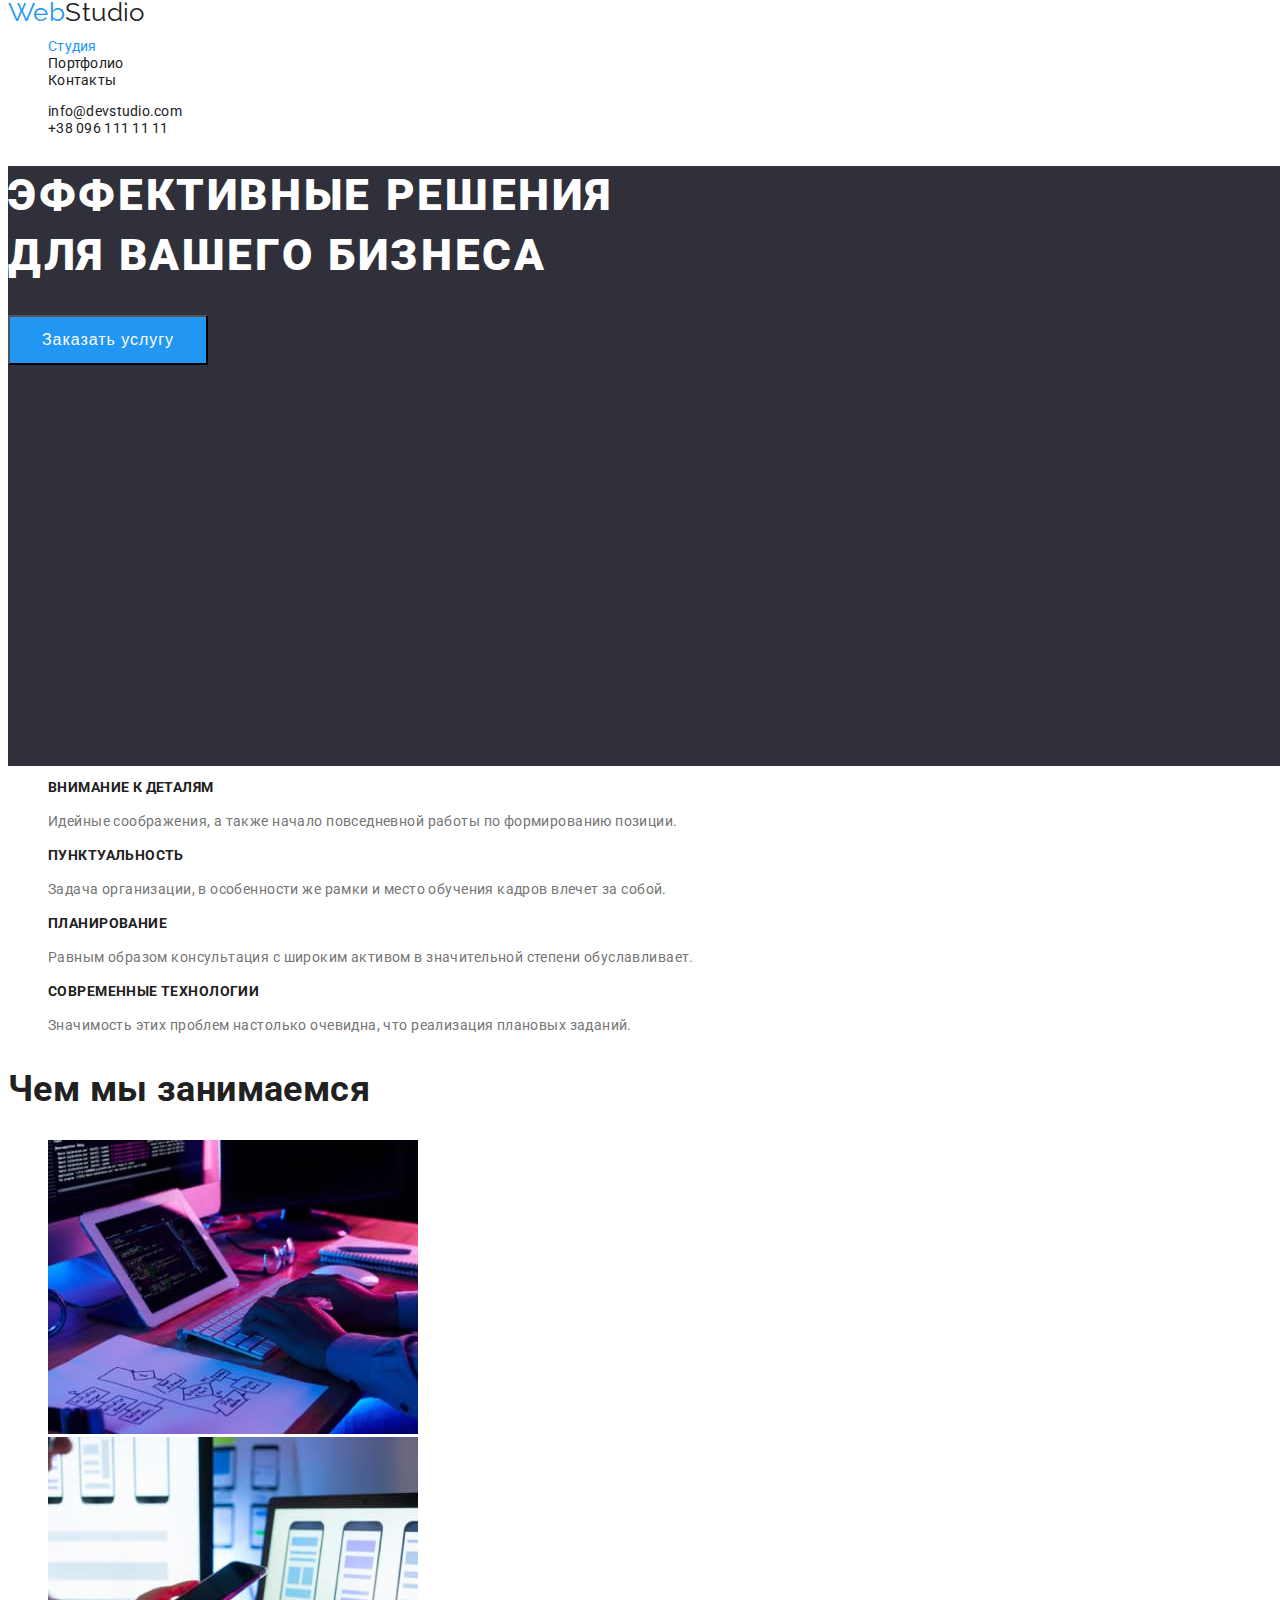
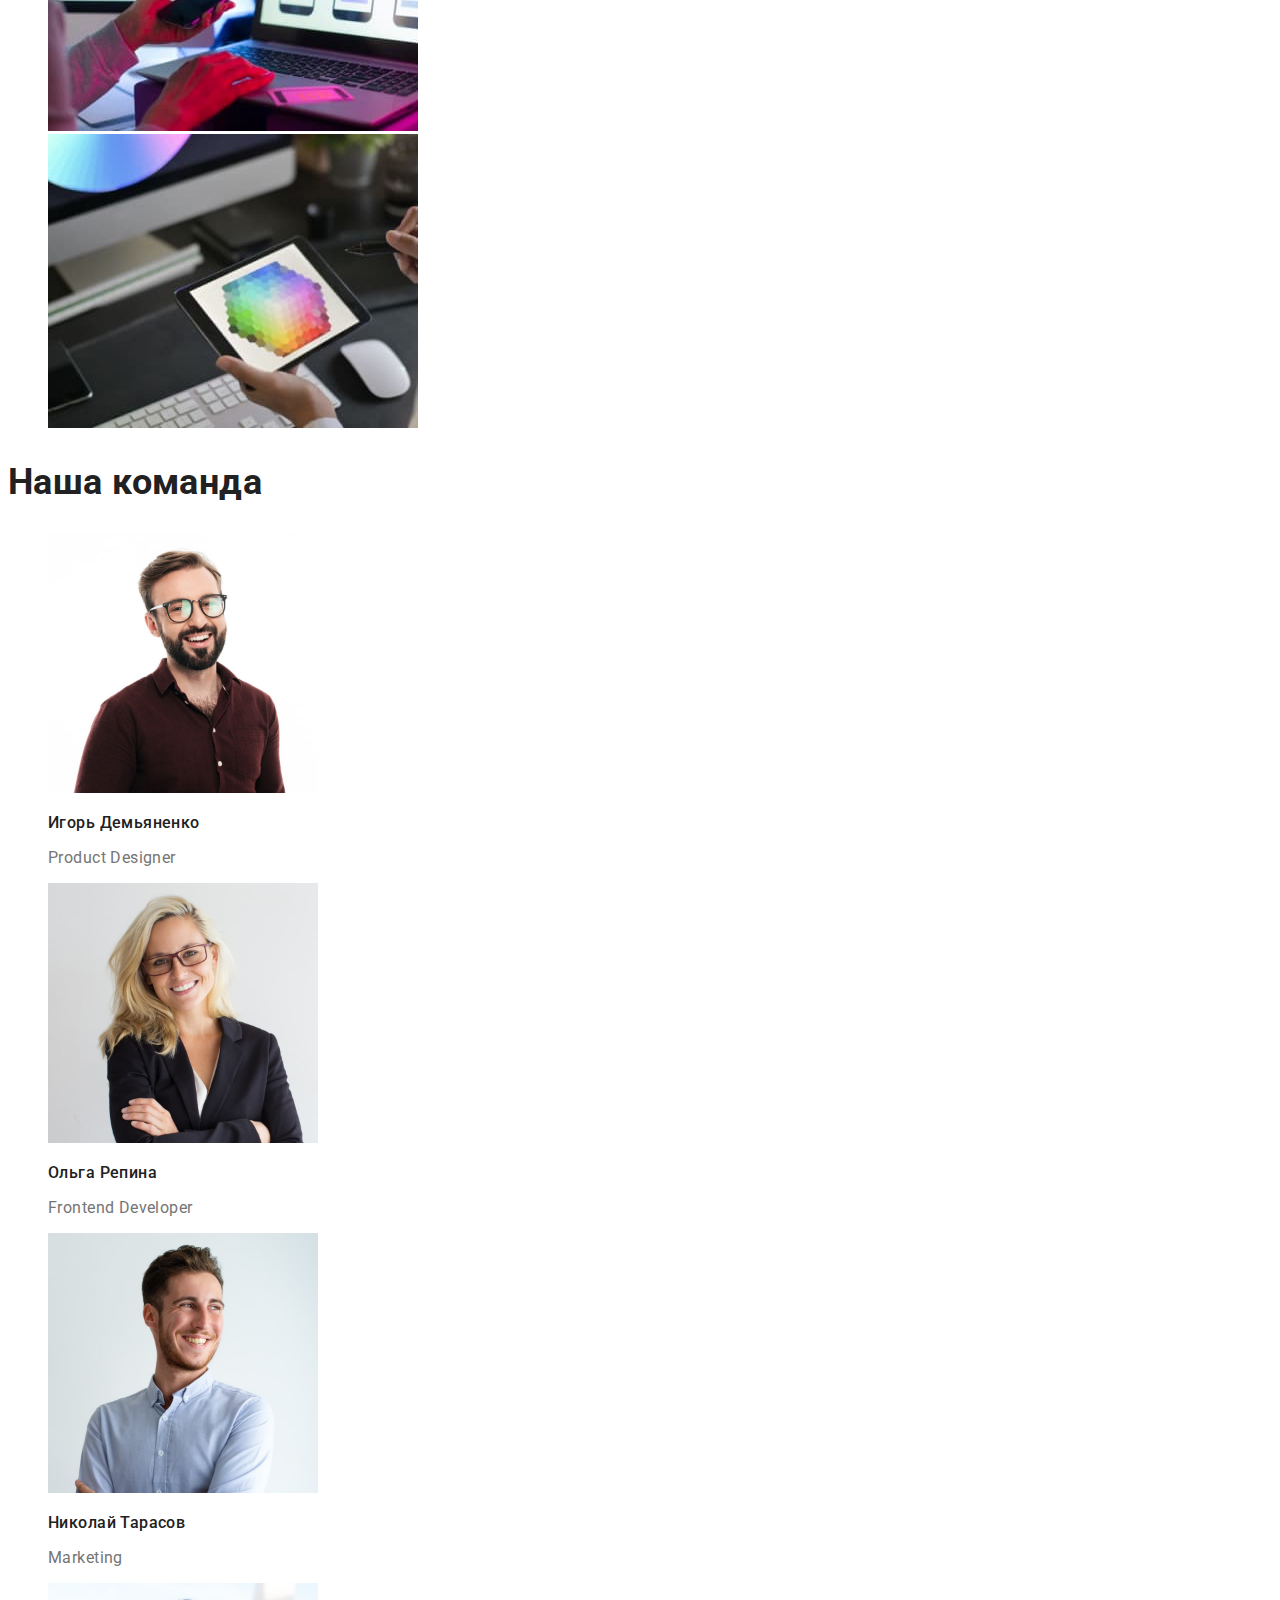
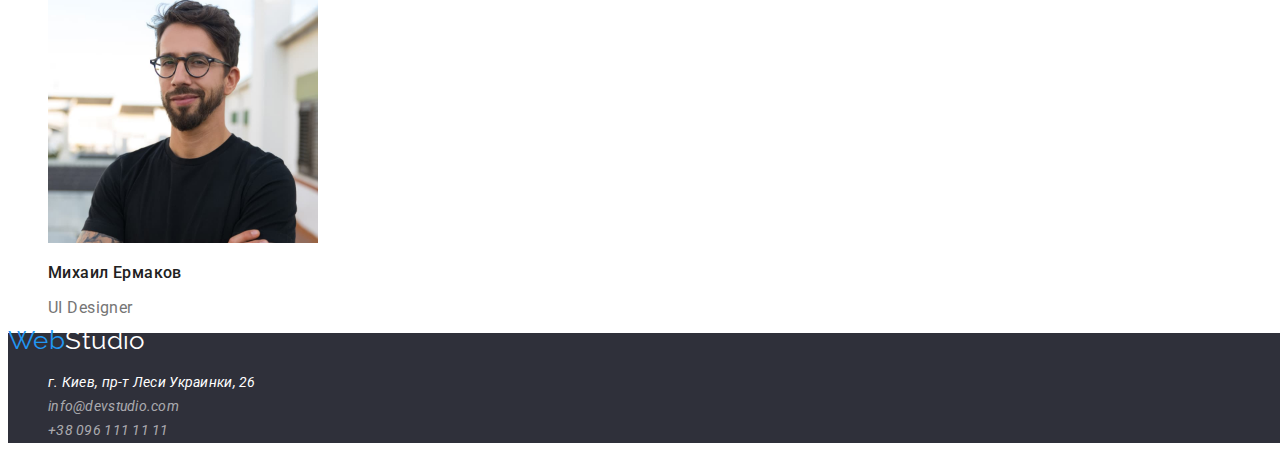
==== commit b81bc261: "добавляет переменные в CSS, исправляет line-height" ====
--- a/index.html
+++ b/index.html
@@ -8,31 +8,32 @@
     <title>WebStudio</title>
     <link rel="stylesheet" href="./css/style.css">
     <link rel="preconnect" href="https://fonts.gstatic.com">
-    <link href="https://fonts.googleapis.com/css2?family=Raleway:wght@700&family=Roboto:wght@400;500;700;900&display=swap" rel="stylesheet">
+    <link href="https://fonts.googleapis.com/css2?family=Raleway:wght@700&family=Roboto:wght@400;500;700;900&display=swap"
+          rel="stylesheet">
 </head>
 
 <body>
 
     <!--header-->
-    
-        <header class="header-section">
-            
-                <nav class="navigation ">
-                    <a class="logo" href="./index.html"> <span class="logo-accent">Web</span>Studio</a>
-                    <ul class="markers">
-                        <li> <a class="links active-links" href="./index.html"> Студия</a></li>
-                        <li><a class="links" href="./portfolio.html"> Портфолио</a></li>
-                        <li><a class="links" href="#">Контакты</a></li>
-                    </ul>
-                </nav>
 
-                <ul class="markers">
-                    <li><a class="links" href="mailto:info@devstudio.com">info@devstudio.com</a></li>
-                    <li><a class="links" href="tel:+380961111111">+38 096 111 11 11</a></li>
-                </ul>
-            
-        </header>
-    
+    <header class="header-section">
+
+        <nav class="navigation ">
+            <a class="logo" href="./index.html"> <span class="logo-accent">Web</span>Studio</a>
+            <ul class="markers">
+                <li> <a class="links active-links" href="./index.html"> Студия</a></li>
+                <li><a class="links" href="./portfolio.html"> Портфолио</a></li>
+                <li><a class="links" href="#">Контакты</a></li>
+            </ul>
+        </nav>
+
+        <ul class="markers">
+            <li><a class="links" href="mailto:info@devstudio.com">info@devstudio.com</a></li>
+            <li><a class="links" href="tel:+380961111111">+38 096 111 11 11</a></li>
+        </ul>
+
+    </header>
+
     <main>
 
         <!--heroes-section-->
@@ -70,12 +71,14 @@
 
         <!--work-section-->
 
-        <section class="work-section">
-            <h2 class="title-section">Чем мы занимаемся</h2>
+        <section class="engage-section">
+            <h2 class="regular-title">Чем мы занимаемся</h2>
             <ul class="markers">
                 <li><img src="./images/work/typing.jpg" alt="Процесс написания кода" width="370" height="294"></li>
-                <li><img src="./images/work/mobile.jpg" alt="Процесс адаптация под мобильные устройства" width="370" height="294"></li>
-                <li><img src="./images/work/palette.jpg" alt="Процесс работы с палитрой цветов" width="370" height="294"></li>
+                <li><img src="./images/work/mobile.jpg" alt="Процесс адаптация под мобильные устройства" width="370"
+                        height="294"></li>
+                <li><img src="./images/work/palette.jpg" alt="Процесс работы с палитрой цветов" width="370"
+                        height="294"></li>
             </ul>
         </section>
 
@@ -83,26 +86,27 @@
 
         <div class="team-section">
             <section>
-                <h2 class="title-section">Наша команда</h2>
+                <h2 class="regular-title">Наша команда</h2>
                 <ul class="markers">
                     <li>
-                        <img src="./images/team/demyanenko.jpg" alt="фотография Игоря Демьяненко" width="270" height="260">
-                        <h3 class="team-title">Игорь Демьяненко</h3>
+                        <img src="./images/team/demyanenko.jpg" alt="фотография Игоря Демьяненко" width="270"
+                            height="260">
+                        <h3 class="team-name">Игорь Демьяненко</h3>
                         <p class="position" lang="en">Product Designer</p>
                     </li>
                     <li>
                         <img src="./images/team/repina.jpg" alt="фотография Ольги Репиной" width="270" height="260">
-                        <h3 class="team-title">Ольга Репина</h3>
+                        <h3 class="team-name">Ольга Репина</h3>
                         <p class="position" lang="en">Frontend Developer</p>
                     </li>
                     <li>
                         <img src="./images/team/tarasov.jpg" alt="фотография Николая Тарасова" width="270" height="260">
-                        <h3 class="team-title">Николай Тарасов</h3>
+                        <h3 class="team-name">Николай Тарасов</h3>
                         <p class="position" lang="en">Marketing</p>
                     </li>
                     <li>
                         <img src="./images/team/ermakov.jpg" alt="фотография Михаила Ермакова" width="270" height="260">
-                        <h3 class="team-title">Михаил Ермаков</h3>
+                        <h3 class="team-name">Михаил Ермаков</h3>
                         <p class="position" lang="en">UI Designer</p>
                     </li>
                 </ul>
@@ -111,19 +115,18 @@
     </main>
 
     <!--footer-->
-    
-    <footer>
-        <div class="footer-section"> 
-            <a class="logo logo-footer" href="./index.html"> <span class="logo-accent">Web</span>Studio</a>
-            <address>
-                <ul class="markers">
-                    <li><a class="links address" href="https://goo.gl/maps/96PufuZdgSu5sorj6" target="blank" rel="nofollow noreferrer">г. Киев, пр-т Леси Украинки, 26</a></li>
-                    <li><a class="links links-footer" href="mailto:info@devstudio.com">info@devstudio.com</a> </li>
-                    <li><a class="links links-footer" href="tel:+380961111111">+38 096 111 11 11</a></li>
-                </ul>
-            </address>
-        </div>
+
+    <footer class="footer-section">
+        <a class="logo logo-footer" href="./index.html"> <span class="logo-accent">Web</span>Studio</a>
+        <address>
+            <ul class="markers">
+                <li><a class="links address" href="https://goo.gl/maps/96PufuZdgSu5sorj6" target="blank"
+                rel="nofollow noreferrer">г. Киев, пр-т Леси Украинки, 26</a></li>
+                <li><a class="links links-footer" href="mailto:info@devstudio.com">info@devstudio.com</a> </li>
+                <li><a class="links links-footer" href="tel:+380961111111">+38 096 111 11 11</a></li>
+            </ul>
+        </address>
     </footer>
-    
 </body>
+
 </html>--- a/css/style.css
+++ b/css/style.css
@@ -2,19 +2,21 @@
     --primary-font-color: #757575;
     --secondary-font-collor: #212121;
 
-    --primary-back-color: #FFFFFF;
+    --primary-back-color: #fff;
     --secondary-back-color: #2F303A;
+    
     --accent-color: #2196F3;
 }
 
+body {
+    width: 1600px;
+    letter-spacing: .03em;
 
-body {
     font-family: Roboto, sans-serif;
+    font-size: 14px;
     color: var(--primary-font-color);
-    background-color: var(--primary-back-color);
-    
-    width: 1600px;
-    letter-spacing: 0.03em;
+
+    background-color: var(--primary-back-color);    
 }
 
 /* common */
@@ -23,8 +25,8 @@
 .links {
     text-decoration: none;
     color: var(--secondary-font-collor);
-
-    letter-spacing: 0.02em;
+    letter-spacing: .02em;
+    line-height: 1.14;
 }
 
 .active-links,
@@ -40,31 +42,31 @@
 /*buttons*/
 
 .buttons {
-    cursor: pointer;
+    font-size: 16px;
+    line-height: 1.63;
 
     background-color: #F5F4FA;
 
-    font-size: 16px;
- }
+    cursor: pointer;
+}
 
 .buttons:focus,
 .buttons:hover {
-    background-color: var(--accent-color);
-    color: var(--primary-back-color)
+    color: var(--primary-back-color);
+    background-color: var(--accent-color); 
 }
 
 .title-hidden {
     display: none;
 }
 
-.title-section {
+.regular-title {
     font-size: 36px;
     line-height: 1.17;
     color: var(--secondary-font-collor);
 }
 
 /* header*/
-
 /*.header-section { }*/
 
 /* logo */
@@ -86,120 +88,107 @@
 }
 
 /* navigation */
-
-.navigation {
-    font-size: 14px;
-}
+/* .navigation {  } */
 
 /* heroes section */
 
 .heroes-section {
-    background-color: var(--secondary-back-color);
     width: 1600px;
     height: 600px;
+
+    background-color: var(--secondary-back-color);
 }
 
 .heroes-title {
     font-weight: 900;
     font-size: 44px;
     line-height: 1.36;
-    letter-spacing: 0.06em;
+    letter-spacing: .06em;
+    color: var(--primary-back-color);
     text-transform: uppercase;
-    color: var(--primary-back-color);
 }
 
 .heroes-button {
+    width: 200px;
+    height: 50px;
+
+    font-size: 16px;
+    line-height: 1.87;
+    letter-spacing: .06em;
+
     color: var(--primary-back-color);
     background-color: var(--accent-color);
+}
 
-    width: 200px;
-    height: 50px;
+.heroes-button:hover,
+.heroes-button:focus {
+    background-color: #188CE8;
 }
 
 /*advantages-section*/
 
 .advantag-title {
     color: var(--secondary-font-collor);
-    font-size: 14px;
+    font-size: 14px;  /* перебивает font-size от браузера */
     line-height: 1.14;
-
     text-transform: uppercase;
 }
 
 .advantages-section {
-    font-size: 14px;
     line-height: 1.71;
 }
 
-/* work-section */
-/* .work-section { } */
+/* engage-section */
+/* .engage-section { } */
 
-     
 /*team-section*/
 
-.team-title {
+.team-section {
+    font-size: 16px;
+    line-height: 1.19;
+}
+
+.team-name {
+    font-size: 16px; /* перебивает font-size от браузера */
     font-weight: 500;
-    font-size: 16px;
-    line-height: 1.18;
     color: #212121;
 }
 
-.position {
-    font-size: 16px;
-    line-height: 1.19;
-    color: #757575;
-}
+/* .position { } */
 
 /* footer */
 
 .footer-section {
     background-color:var(--secondary-back-color);
-    color: var(--primary-back-color);
-    
-    width: 1600px;
-    height: 252px;
+    line-height: 1.71;
 }
 
 .links-footer {
-    font-size: 14px;
-    line-height: 1.7;
-    color: rgba(255, 255, 255, 0.6);
+    color: rgba(255,255,255,.6);
 }
 
 .address{
-    font-size: 14px;
-    line-height: 1.7;
-    color: #FFFFFF;
+    color: var(--primary-back-color)
 }
 
 /*portfolio*/
+
 /*filters-section*/
+/* .filters-section { } */
 
-.filters-section {
+/*works section*/
+/* .works-section { } */
 
+.works-title {
+    font-size: 18px;
+    line-height: 2;
+    letter-spacing: .06em;
+    color: var(--secondary-font-collor)
 }
 
-/*work section*/
-
-.works-section {
-
+.works-type {
+    font-size: 16px;
+    line-height: 1.87; 
 }
 
-.works-title {
-    font-style: normal;
-    font-size: 18px;
-    line-height: 2;
-    letter-spacing: 0.06em;
-    color: #212121;
-}
-
-.works-description {
-    font-style: normal;
-    font-weight: 400;
-    font-size: 16px;
-    line-height: 1.88; 
-    color: #757575;
-}
-
-
-/* .description {} */+/* .works-description {} */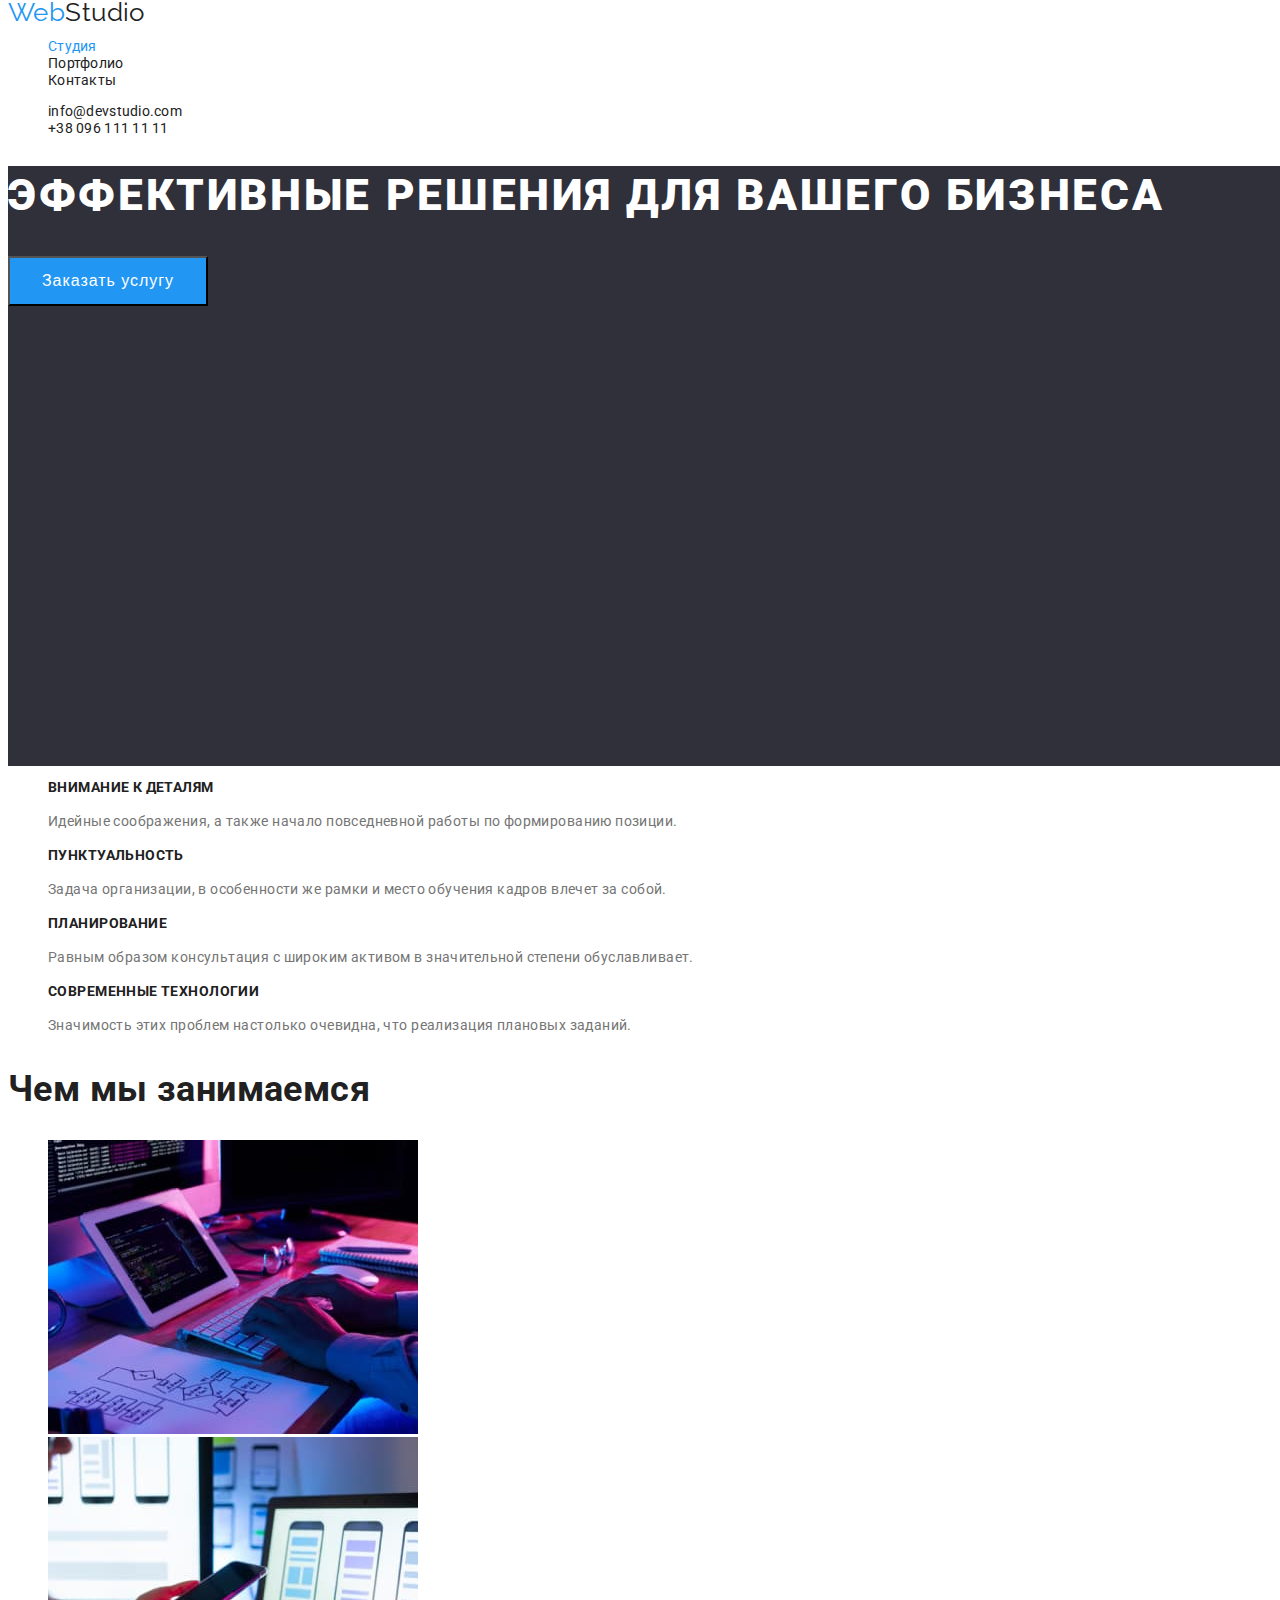
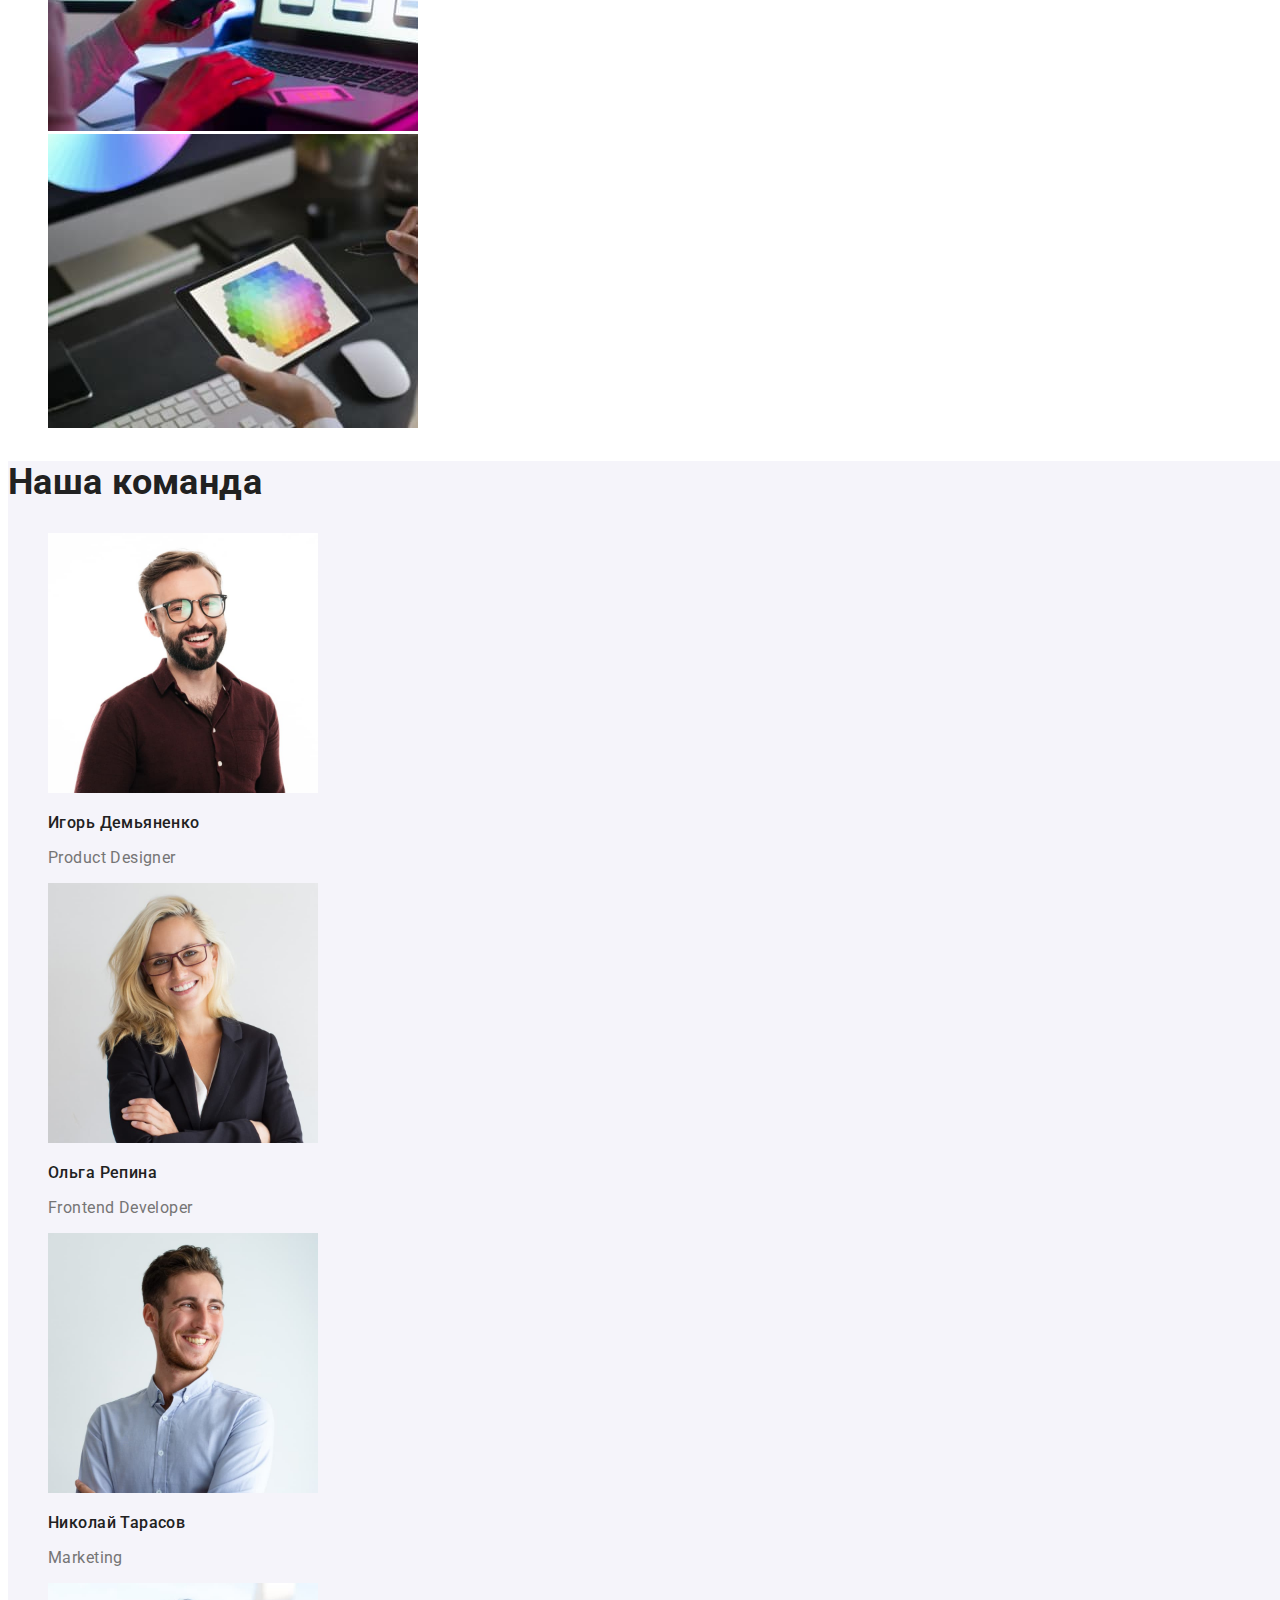
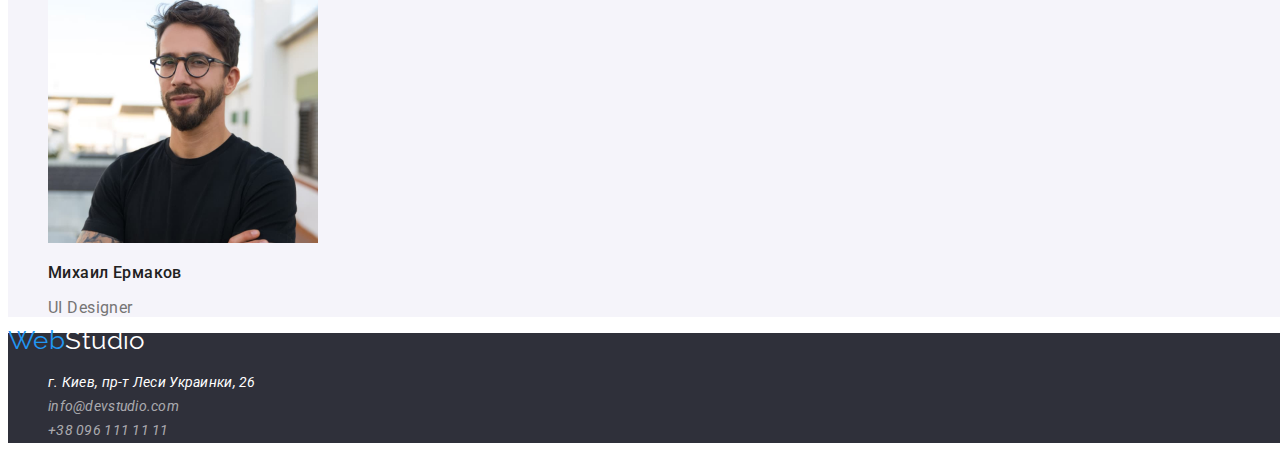
==== commit 4f1485c0: "Добавляет классы ко всем тегам" ====
--- a/index.html
+++ b/index.html
@@ -8,120 +8,117 @@
     <title>WebStudio</title>
     <link rel="stylesheet" href="./css/style.css">
     <link rel="preconnect" href="https://fonts.gstatic.com">
-    <link href="https://fonts.googleapis.com/css2?family=Raleway:wght@700&family=Roboto:wght@400;500;700;900&display=swap"
-          rel="stylesheet">
+    <link
+        href="https://fonts.googleapis.com/css2?family=Raleway:wght@700&family=Roboto:wght@400;500;700;900&display=swap"
+        rel="stylesheet">
 </head>
 
 <body>
 
-    <!--header-->
+    <!--=========== HEADER =========== -->
 
-    <header class="header-section">
+    <header class="header-section-">
+        <!-- лишней "-" отмечал класы которые не используются -->
 
-        <nav class="navigation ">
+        <nav class="navigation-">
             <a class="logo" href="./index.html"> <span class="logo-accent">Web</span>Studio</a>
-            <ul class="markers">
-                <li> <a class="links active-links" href="./index.html"> Студия</a></li>
-                <li><a class="links" href="./portfolio.html"> Портфолио</a></li>
-                <li><a class="links" href="#">Контакты</a></li>
+            <ul class="markers nav-list-">
+                <li class="nav-item-"> <a class="links active-links" href="./index.html"> Студия</a></li>
+                <li class="nav-item-"><a class="links" href="./portfolio.html"> Портфолио</a></li>
+                <li class="nav-item-"><a class="links" href="#">Контакты</a></li>
             </ul>
         </nav>
 
-        <ul class="markers">
-            <li><a class="links" href="mailto:info@devstudio.com">info@devstudio.com</a></li>
-            <li><a class="links" href="tel:+380961111111">+38 096 111 11 11</a></li>
+        <ul class="markers contacts-list-">
+            <li class="contacts-item-"><a class="links" href="mailto:info@devstudio.com">info@devstudio.com</a></li>
+            <li class="contacts-item-"><a class="links" href="tel:+380961111111">+38 096 111 11 11</a></li>
         </ul>
 
     </header>
 
     <main>
+        <!--  =========== HERO ===========  -->
 
-        <!--heroes-section-->
+        <section class="heroes-section">
+            <h1 class="heroes-title">Эффективные решения для вашего бизнеса</h1>
+            <button class="buttons heroes-button" type="button">Заказать услугу</button>
+        </section>
 
-        <div>
-            <section class="heroes-section sektions">
-                <h1 class="heroes-title">Эффективные решения<br>для вашего бизнеса</h1>
-                <button type="button" class="buttons heroes-button">Заказать услугу</button>
-            </section>
-        </div>
-
-        <!--advantages-section-->
+        <!--=========== ADVANTAGES ===========-->
 
         <section class="advantages-section">
             <h2 class="title-hidden">Наши преимущества</h2>
-            <ul class="markers">
-                <li>
+            <ul class="markers advantag-list-">
+                <li class="advantag-item-">
                     <h3 class="advantag-title">Внимание к деталям</h3>
-                    <p>Идейные соображения, а также начало повседневной работы по формированию позиции.</p>
+                    <p class="advantag-desc-">Идейные соображения, а также начало повседневной работы по формированию позиции.</p>
                 </li>
-                <li>
+                <li class="advantag-item-">
                     <h3 class="advantag-title">Пунктуальность</h3>
-                    <p>Задача организации, в особенности же рамки и место обучения кадров влечет за собой.</p>
+                    <p class="advantag-desc-">Задача организации, в особенности же рамки и место обучения кадров влечет за собой.</p>
                 </li>
-                <li>
+                <li class="advantag-item-">
                     <h3 class="advantag-title">Планирование</h3>
-                    <p>Равным образом консультация с широким активом в значительной степени обуславливает.</p>
+                    <p class="advantag-desc-">Равным образом консультация с широким активом в значительной степени обуславливает.</p>
                 </li>
-                <li>
+                <li class="advantag-item-">
                     <h3 class="advantag-title">Современные технологии</h3>
-                    <p>Значимость этих проблем настолько очевидна, что реализация плановых заданий.</p>
+                    <p class="advantag-desc-">Значимость этих проблем настолько очевидна, что реализация плановых заданий.</p>
                 </li>
             </ul>
         </section>
 
-        <!--work-section-->
+        <!--=========== ENGAGE ===========-->
 
-        <section class="engage-section">
+        <section class="engage-section-">
             <h2 class="regular-title">Чем мы занимаемся</h2>
-            <ul class="markers">
-                <li><img src="./images/work/typing.jpg" alt="Процесс написания кода" width="370" height="294"></li>
-                <li><img src="./images/work/mobile.jpg" alt="Процесс адаптация под мобильные устройства" width="370"
+            <ul class="markers engage-list-">
+                <li class="engage-item-"><img src="./images/work/typing.jpg" alt="Процесс написания кода" width="370" height="294"></li>
+                <li class="engage-item-"><img src="./images/work/mobile.jpg" alt="Процесс адаптация под мобильные устройства" width="370"
                         height="294"></li>
-                <li><img src="./images/work/palette.jpg" alt="Процесс работы с палитрой цветов" width="370"
+                <li class="engage-item-"><img src="./images/work/palette.jpg" alt="Процесс работы с палитрой цветов" width="370"
                         height="294"></li>
             </ul>
         </section>
 
-        <!--team-section-->
+        <!--  =========== TEAM =========== -->
 
-        <div class="team-section">
-            <section>
-                <h2 class="regular-title">Наша команда</h2>
-                <ul class="markers">
-                    <li>
-                        <img src="./images/team/demyanenko.jpg" alt="фотография Игоря Демьяненко" width="270"
-                            height="260">
-                        <h3 class="team-name">Игорь Демьяненко</h3>
-                        <p class="position" lang="en">Product Designer</p>
-                    </li>
-                    <li>
-                        <img src="./images/team/repina.jpg" alt="фотография Ольги Репиной" width="270" height="260">
-                        <h3 class="team-name">Ольга Репина</h3>
-                        <p class="position" lang="en">Frontend Developer</p>
-                    </li>
-                    <li>
-                        <img src="./images/team/tarasov.jpg" alt="фотография Николая Тарасова" width="270" height="260">
-                        <h3 class="team-name">Николай Тарасов</h3>
-                        <p class="position" lang="en">Marketing</p>
-                    </li>
-                    <li>
-                        <img src="./images/team/ermakov.jpg" alt="фотография Михаила Ермакова" width="270" height="260">
-                        <h3 class="team-name">Михаил Ермаков</h3>
-                        <p class="position" lang="en">UI Designer</p>
-                    </li>
-                </ul>
-            </section>
-        </div>
+        <section class="team-section">
+            <h2 class="regular-title">Наша команда</h2>
+            <ul class="markers team-list-">
+                <li class="team-item-">
+                    <img src="./images/team/demyanenko.jpg" alt="фотография Игоря Демьяненко" width="270" height="260">
+                    <h3 class="team-name">Игорь Демьяненко</h3>
+                    <p class="team-position-" lang="en">Product Designer</p>
+                </li>
+                <li class="team-item-">
+                    <img src="./images/team/repina.jpg" alt="фотография Ольги Репиной" width="270" height="260">
+                    <h3 class="team-name">Ольга Репина</h3>
+                    <p class="team-position-" lang="en">Frontend Developer</p>
+                </li>
+                <li class="team-item-">
+                    <img src="./images/team/tarasov.jpg" alt="фотография Николая Тарасова" width="270" height="260">
+                    <h3 class="team-name">Николай Тарасов</h3>
+                    <p class="team-position-" lang="en">Marketing</p>
+                </li>
+                <li class="team-item-">
+                    <img src="./images/team/ermakov.jpg" alt="фотография Михаила Ермакова" width="270" height="260">
+                    <h3 class="team-name">Михаил Ермаков</h3>
+                    <p class="team-position-" lang="en">UI Designer</p>
+                </li>
+            </ul>
+        </section>
+
     </main>
 
-    <!--footer-->
+    <!--=========== FOOTER ===========-->
 
     <footer class="footer-section">
         <a class="logo logo-footer" href="./index.html"> <span class="logo-accent">Web</span>Studio</a>
         <address>
-            <ul class="markers">
+            <ul class="markers footer-contacts-">
                 <li><a class="links address" href="https://goo.gl/maps/96PufuZdgSu5sorj6" target="blank"
-                rel="nofollow noreferrer">г. Киев, пр-т Леси Украинки, 26</a></li>
+                        rel="nofollow noreferrer">г. Киев, пр-т Леси Украинки, 26</a></li>
                 <li><a class="links links-footer" href="mailto:info@devstudio.com">info@devstudio.com</a> </li>
                 <li><a class="links links-footer" href="tel:+380961111111">+38 096 111 11 11</a></li>
             </ul>
--- a/css/style.css
+++ b/css/style.css
@@ -1,194 +1,189 @@
 :root {
-    --primary-font-color: #757575;
-    --secondary-font-collor: #212121;
+  --primary-font-color: #757575;
+  --secondary-font-collor: #212121;
 
-    --primary-back-color: #fff;
-    --secondary-back-color: #2F303A;
-    
-    --accent-color: #2196F3;
+  --primary-back-color: #fff;
+  --secondary-back-color: #2f303a;
+
+  --accent-color: #2196f3;
+
+  --primary-font-family: Roboto, sans-serif;
 }
 
 body {
-    width: 1600px;
-    letter-spacing: .03em;
+  width: 1600px;
+  letter-spacing: 0.03em;
 
-    font-family: Roboto, sans-serif;
-    font-size: 14px;
-    color: var(--primary-font-color);
+  font-family: var(--primary-font-family);
+  font-size: 14px;
+  color: var(--primary-font-color);
 
-    background-color: var(--primary-back-color);    
+  background-color: var(--primary-back-color);
 }
 
-/* common */
+/* =========== COMMON =========== */
+
 /*links*/
 
 .links {
-    text-decoration: none;
-    color: var(--secondary-font-collor);
-    letter-spacing: .02em;
-    line-height: 1.14;
+  text-decoration: none;
+  color: var(--secondary-font-collor);
+  letter-spacing: 0.02em;
+  line-height: 1.14;
 }
 
 .active-links,
 .links:focus,
 .links:hover {
-    color: var(--accent-color);
+  color: var(--accent-color);
 }
 
-.markers {  
-    list-style-type: none;
-} 
+.markers {
+  list-style-type: none;
+}
 
 /*buttons*/
 
 .buttons {
-    font-size: 16px;
-    line-height: 1.63;
+  font-size: 16px;
+  line-height: 1.63;
 
-    background-color: #F5F4FA;
+  background-color: #f5f4fa;
 
-    cursor: pointer;
+  cursor: pointer;
 }
 
+.active-button,
 .buttons:focus,
 .buttons:hover {
-    color: var(--primary-back-color);
-    background-color: var(--accent-color); 
+  color: var(--primary-back-color);
+  background-color: var(--accent-color);
 }
 
 .title-hidden {
-    display: none;
+  display: none;
 }
 
 .regular-title {
-    font-size: 36px;
-    line-height: 1.17;
-    color: var(--secondary-font-collor);
+  font-size: 36px;
+  line-height: 1.17;
+  color: var(--secondary-font-collor);
 }
 
-/* header*/
-/*.header-section { }*/
+/* =========== HEADER =========== */
 
 /* logo */
 
 .logo {
-    font-family: Raleway;
-    font-size: 26px;
-    line-height: 1.19px;
-    color: var(--secondary-font-collor);
-    text-decoration: none;
+  font-family: Raleway;
+  font-size: 26px;
+  line-height: 1.19px;
+  color: var(--secondary-font-collor);
+  text-decoration: none;
 }
 
 .logo-accent {
-    color: var(--accent-color);
+  color: var(--accent-color);
 }
 
 .footer-section .logo {
-    color: var(--primary-back-color);
+  color: var(--primary-back-color);
 }
+/* =========== NAVIGATION =========== */
 
-/* navigation */
-/* .navigation {  } */
-
-/* heroes section */
+/* =========== HERO =========== */
 
 .heroes-section {
-    width: 1600px;
-    height: 600px;
+  width: 1600px;
+  height: 600px;
 
-    background-color: var(--secondary-back-color);
+  background-color: var(--secondary-back-color);
 }
 
 .heroes-title {
-    font-weight: 900;
-    font-size: 44px;
-    line-height: 1.36;
-    letter-spacing: .06em;
-    color: var(--primary-back-color);
-    text-transform: uppercase;
+  font-weight: 900;
+  font-size: 44px;
+  line-height: 1.36;
+  letter-spacing: 0.06em;
+  color: var(--primary-back-color);
+  text-transform: uppercase;
 }
 
 .heroes-button {
-    width: 200px;
-    height: 50px;
+  width: 200px;
+  height: 50px;
 
-    font-size: 16px;
-    line-height: 1.87;
-    letter-spacing: .06em;
+  font-size: 16px;
+  line-height: 1.87;
+  letter-spacing: 0.06em;
 
-    color: var(--primary-back-color);
-    background-color: var(--accent-color);
+  color: var(--primary-back-color);
+  background-color: var(--accent-color);
 }
 
 .heroes-button:hover,
 .heroes-button:focus {
-    background-color: #188CE8;
+  background-color: #188ce8;
 }
 
-/*advantages-section*/
+/* =========== ADVANTAGES =========== */
 
+.advantages-section {
+  line-height: 1.71;
+}
 .advantag-title {
-    color: var(--secondary-font-collor);
-    font-size: 14px;  /* перебивает font-size от браузера */
-    line-height: 1.14;
-    text-transform: uppercase;
+  color: var(--secondary-font-collor);
+  font-size: 14px; /* перебивает font-size от браузера */
+  line-height: 1.14;
+  text-transform: uppercase;
 }
 
-.advantages-section {
-    line-height: 1.71;
-}
+/* =========== ENGAGE =========== */
 
-/* engage-section */
-/* .engage-section { } */
-
-/*team-section*/
+/* =========== TEAM =========== */
 
 .team-section {
-    font-size: 16px;
-    line-height: 1.19;
+  font-size: 16px;
+  line-height: 1.19;
+
+  background-color: #f5f4fa;
 }
 
 .team-name {
-    font-size: 16px; /* перебивает font-size от браузера */
-    font-weight: 500;
-    color: #212121;
+  font-size: 16px; /* перебивает font-size от браузера */
+  font-weight: 500;
+  color: #212121;
 }
 
-/* .position { } */
-
-/* footer */
+/* =========== FOOTER =========== */
 
 .footer-section {
-    background-color:var(--secondary-back-color);
-    line-height: 1.71;
+  background-color: var(--secondary-back-color);
+  line-height: 1.71;
 }
 
 .links-footer {
-    color: rgba(255,255,255,.6);
+  color: rgba(255, 255, 255, 0.6);
 }
 
-.address{
-    color: var(--primary-back-color)
+.address {
+  color: var(--primary-back-color);
 }
 
-/*portfolio*/
+/* =========== PORTFOLIO =========== */
 
-/*filters-section*/
-/* .filters-section { } */
-
-/*works section*/
-/* .works-section { } */
+/* =========== WORKS =========== */
 
 .works-title {
-    font-size: 18px;
-    line-height: 2;
-    letter-spacing: .06em;
-    color: var(--secondary-font-collor)
+  font-size: 18px;
+  line-height: 2;
+  letter-spacing: 0.06em;
+  color: var(--secondary-font-collor);
 }
 
 .works-type {
-    font-size: 16px;
-    line-height: 1.87; 
+  font-size: 16px;
+  line-height: 1.87;
 }
 
-/* .works-description {} */+/* .works-description {} */
